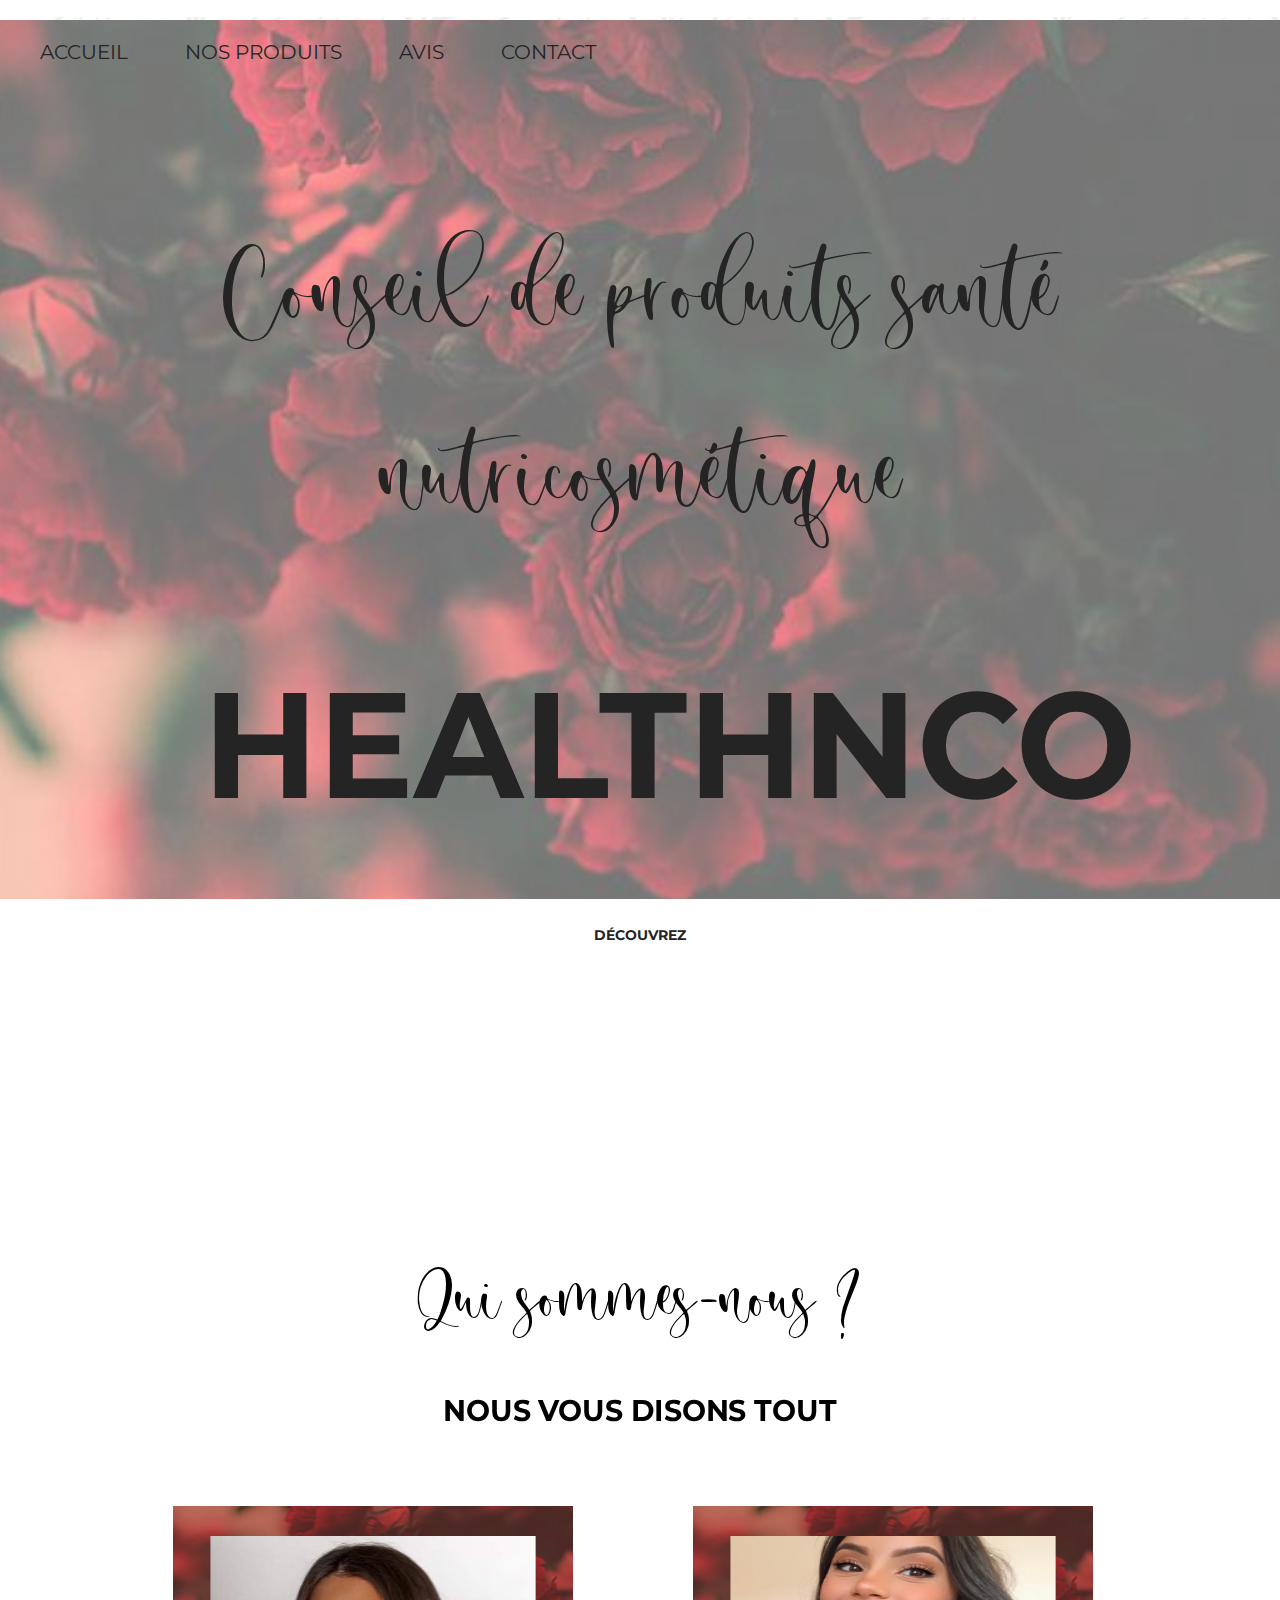
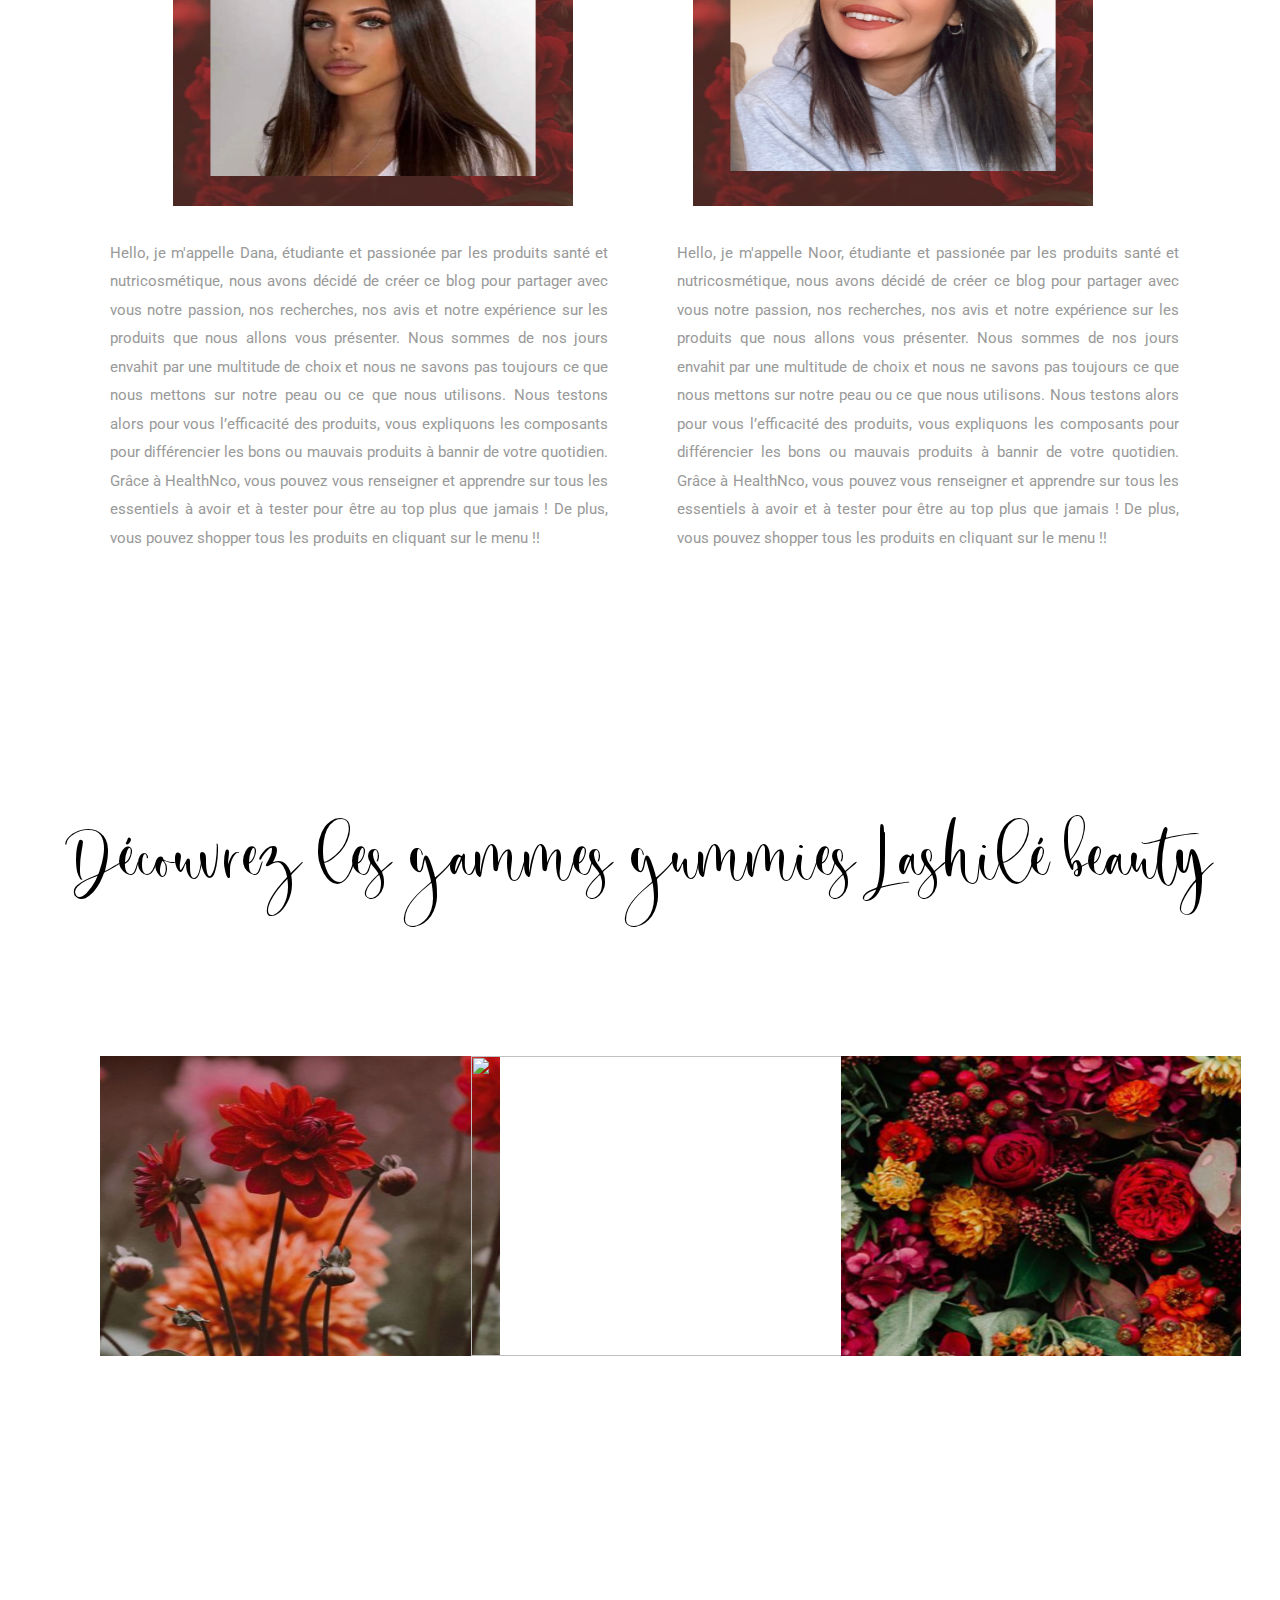
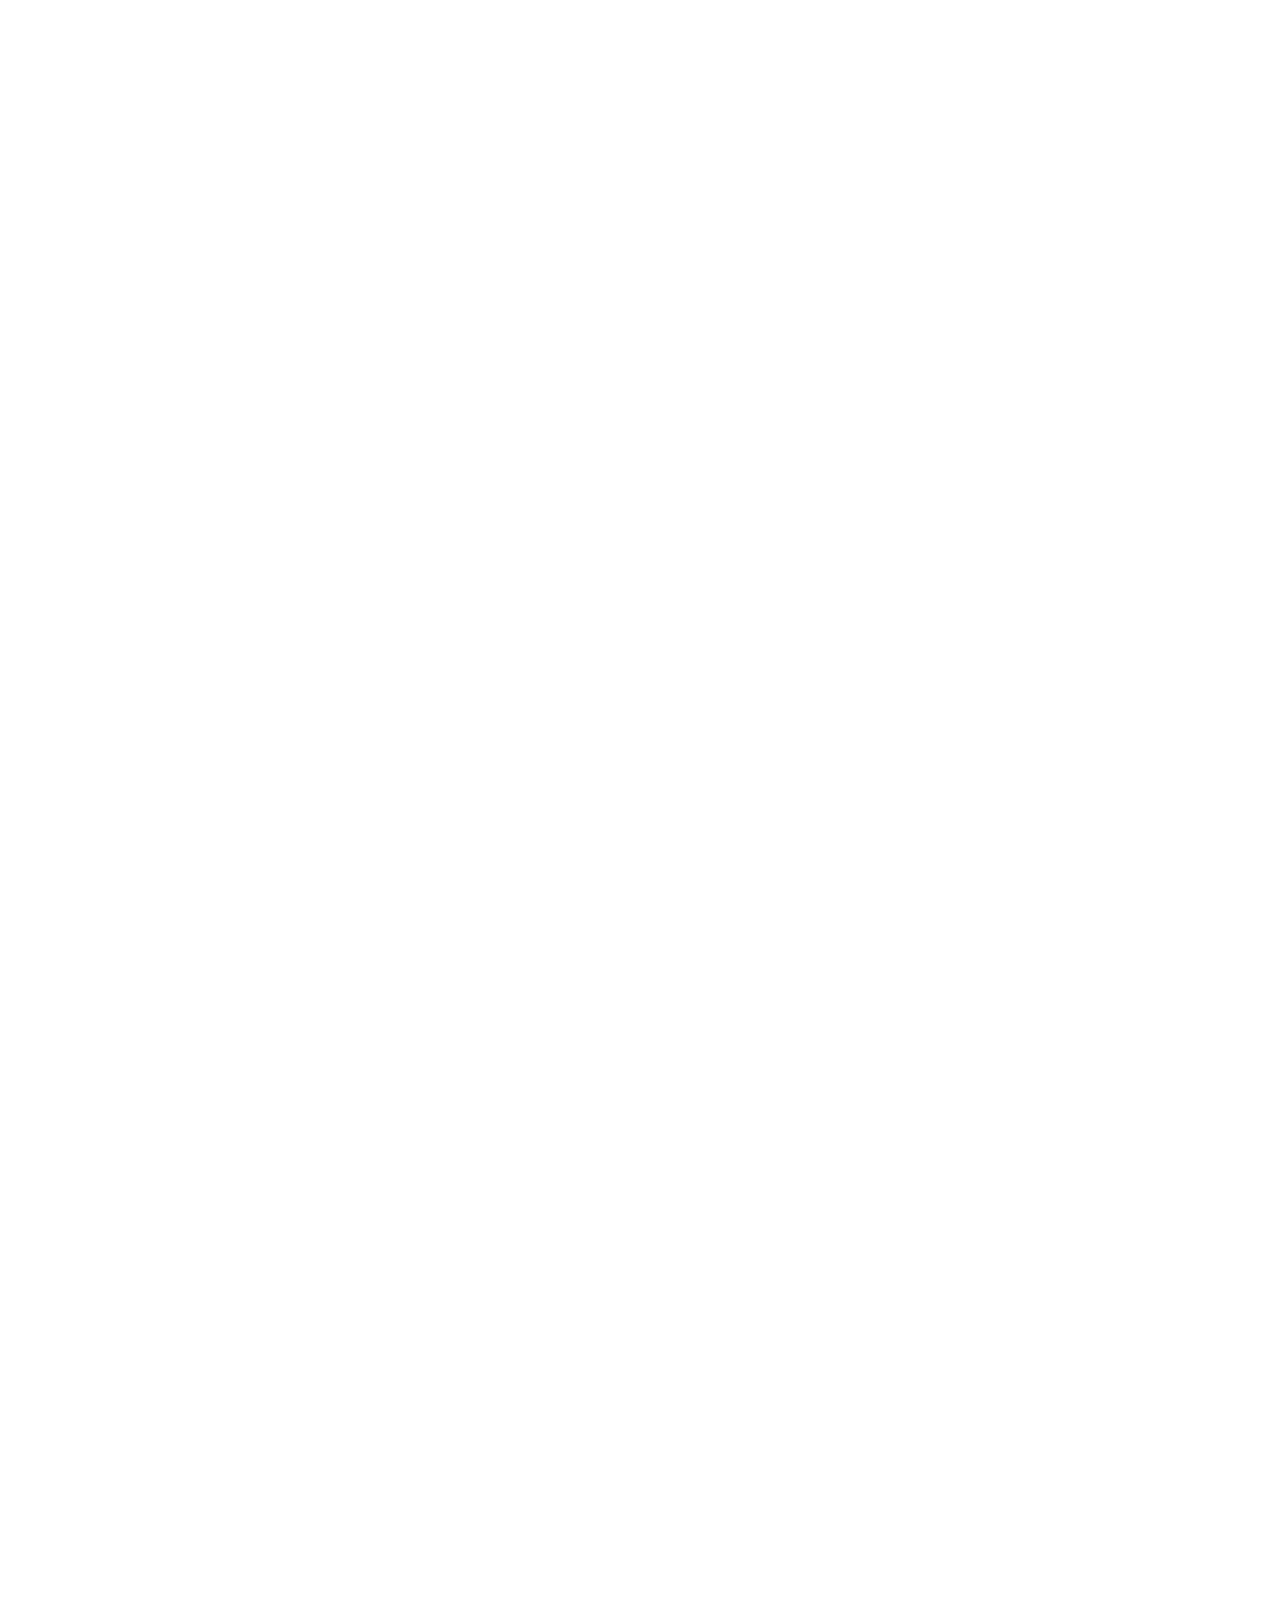
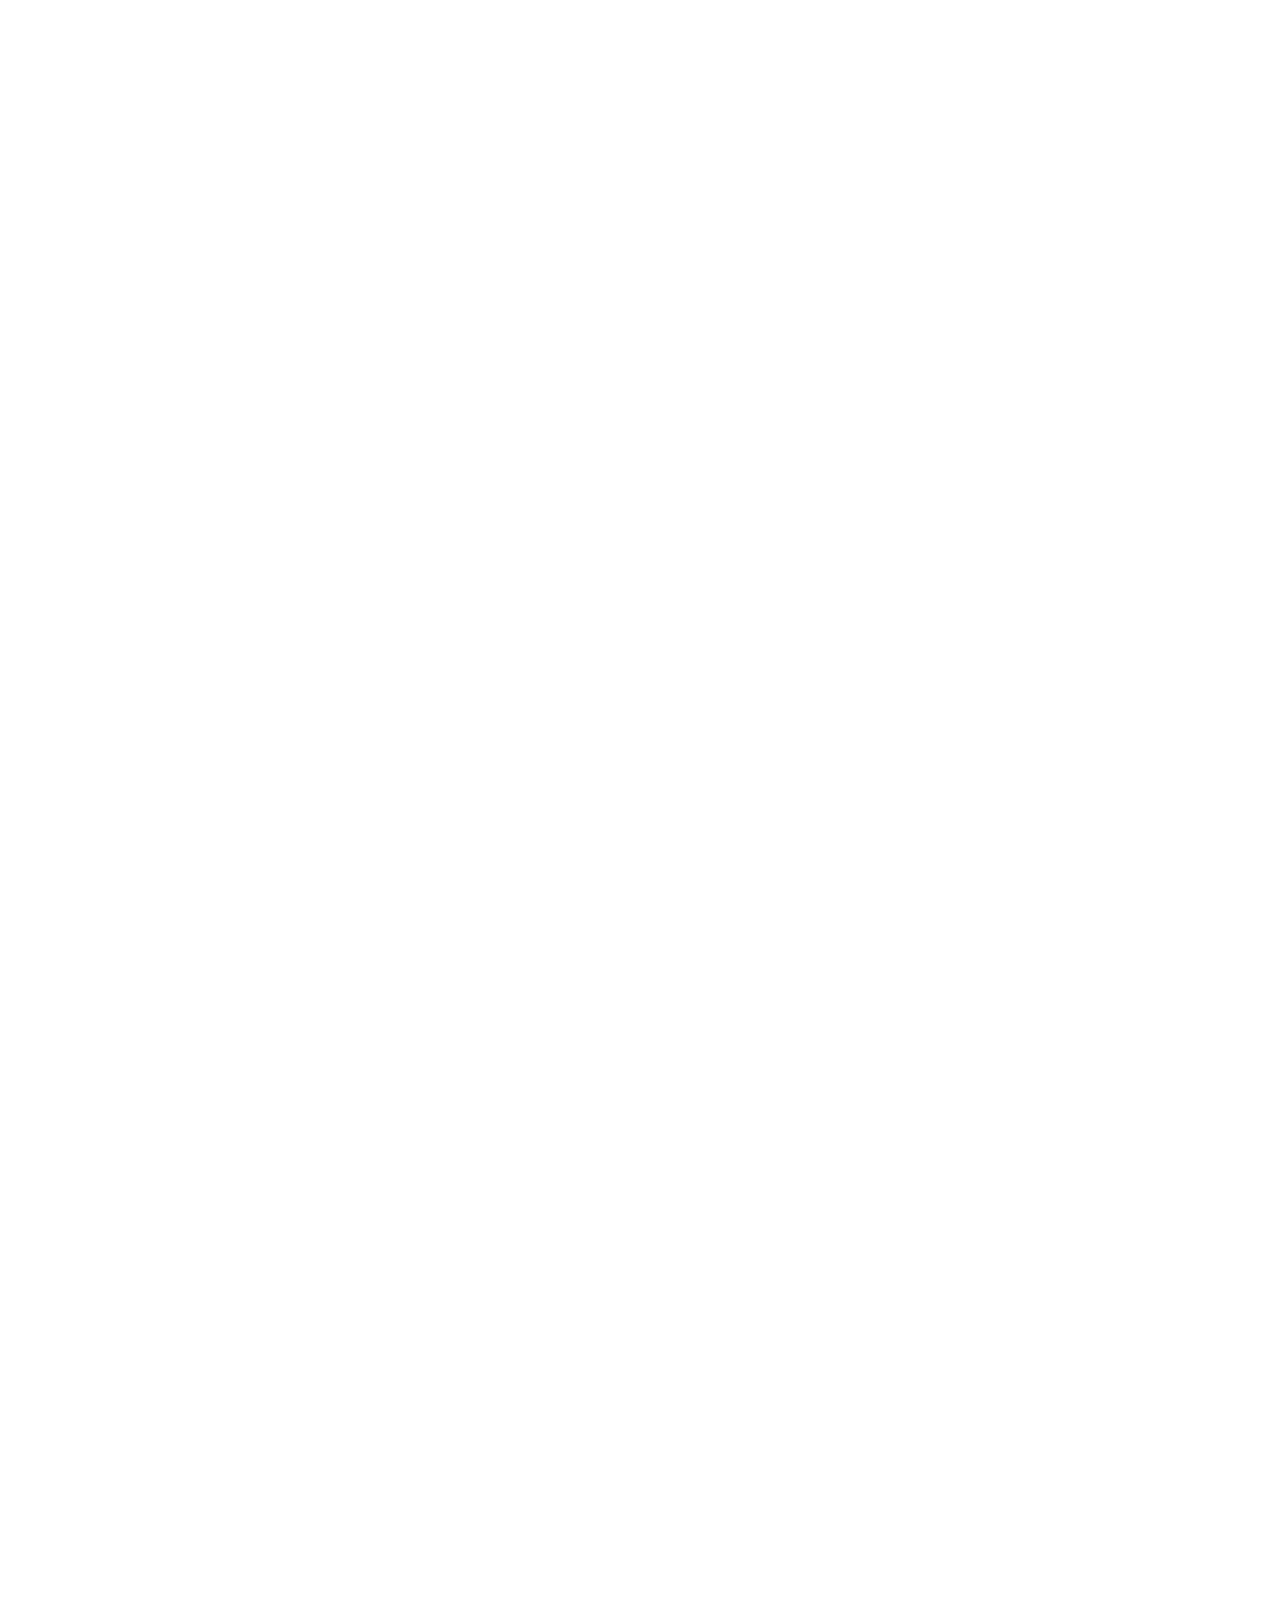
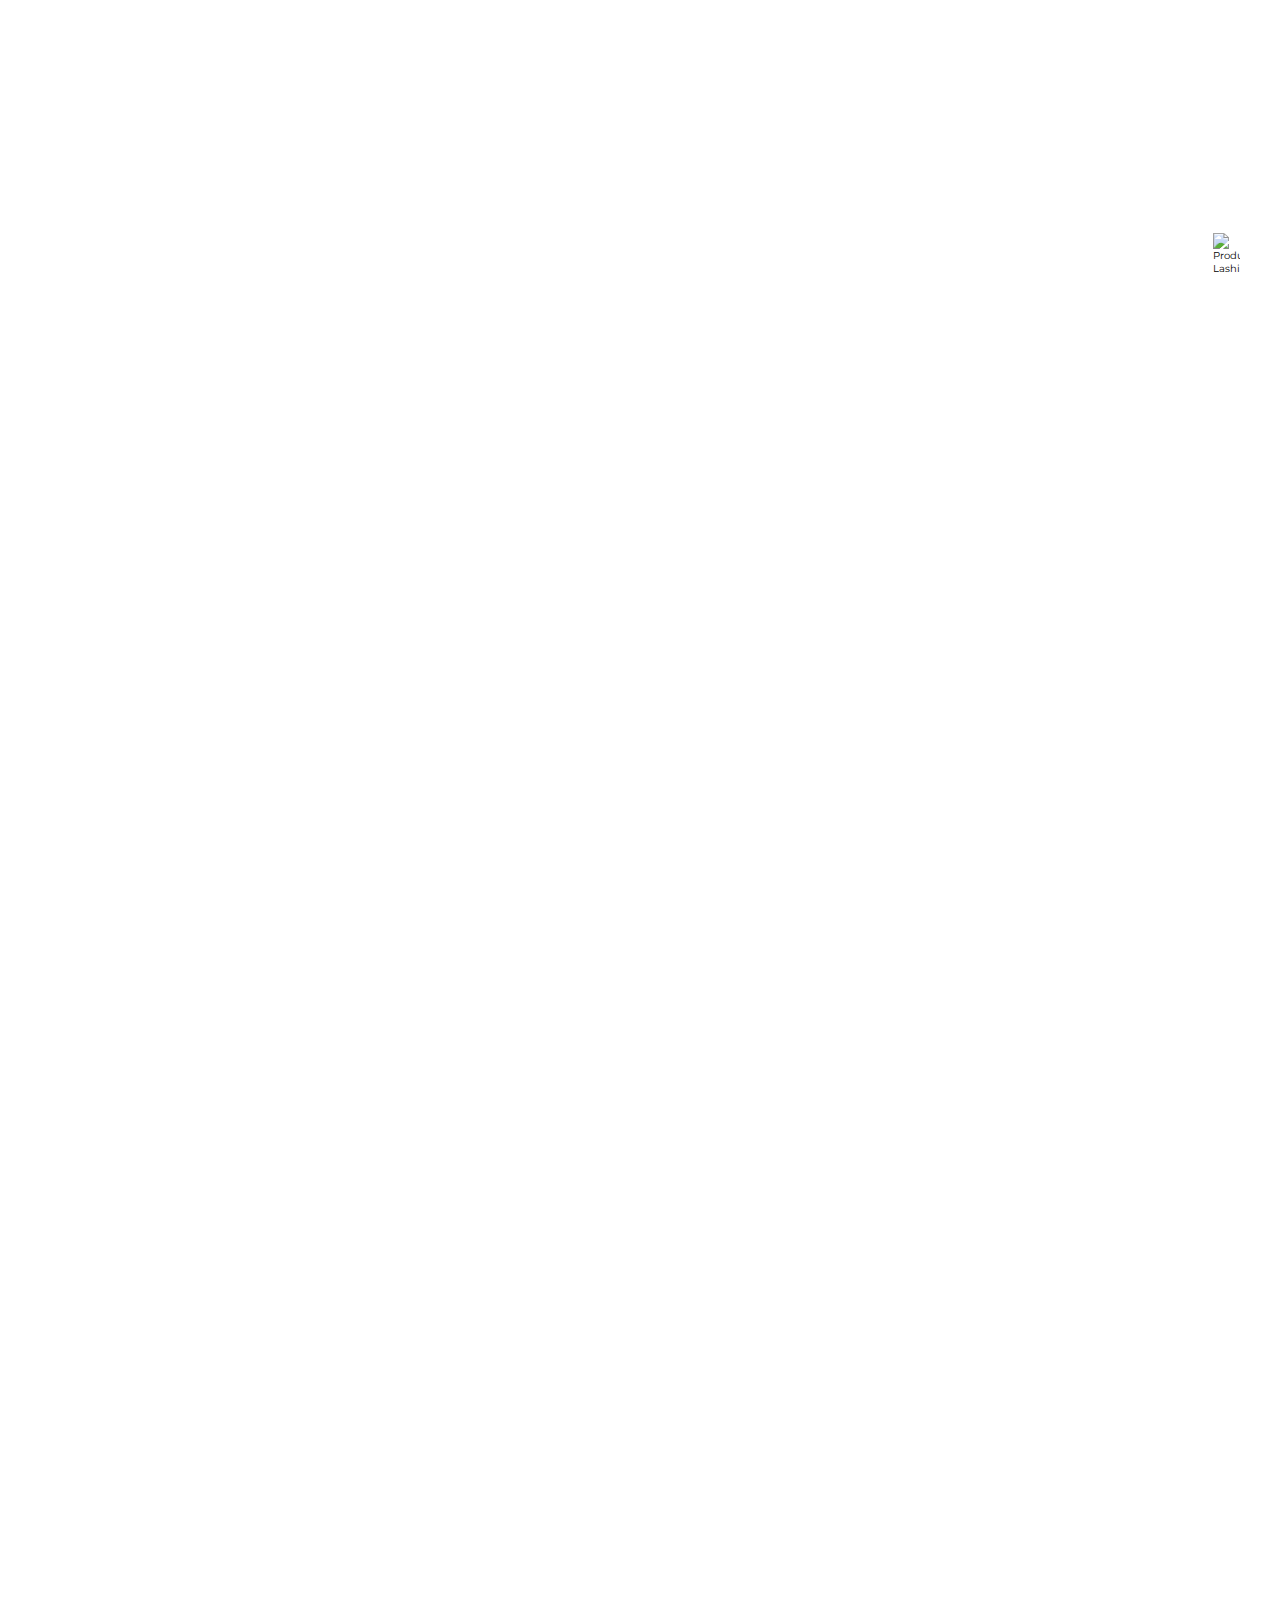
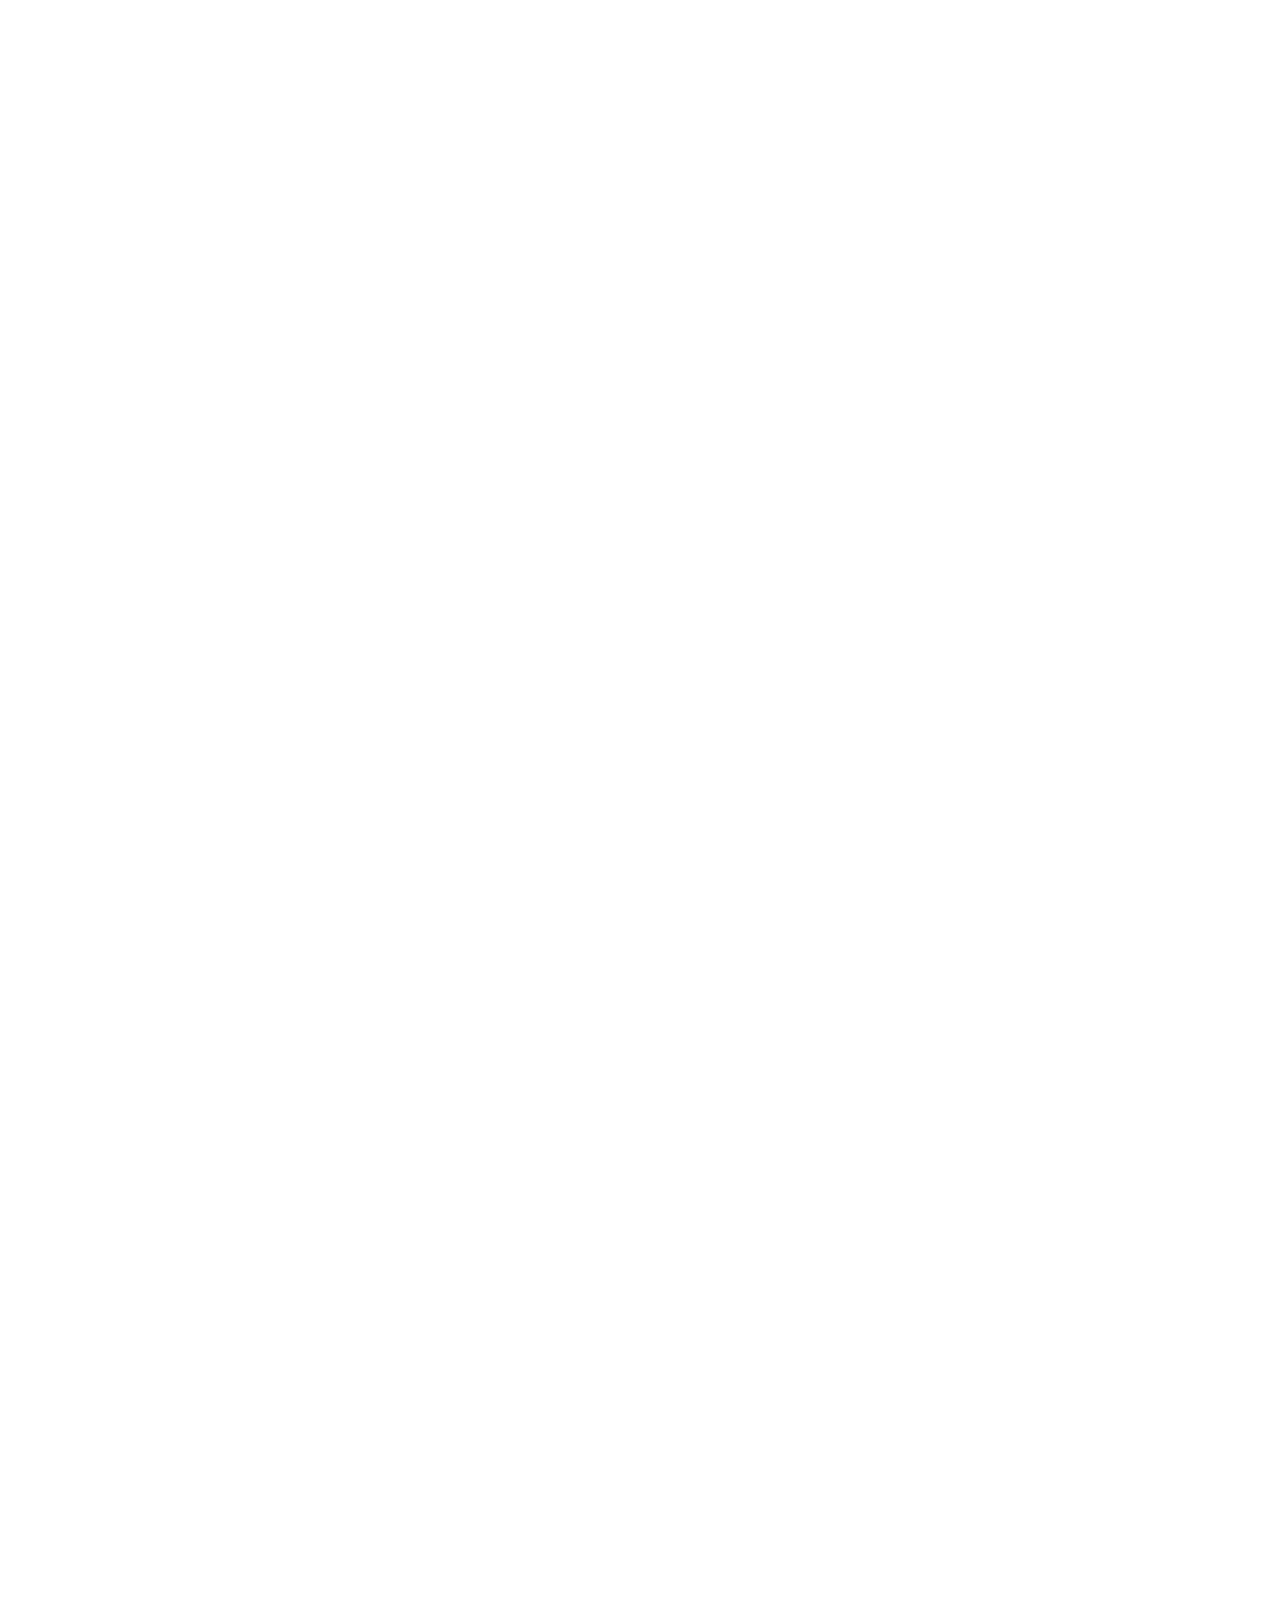
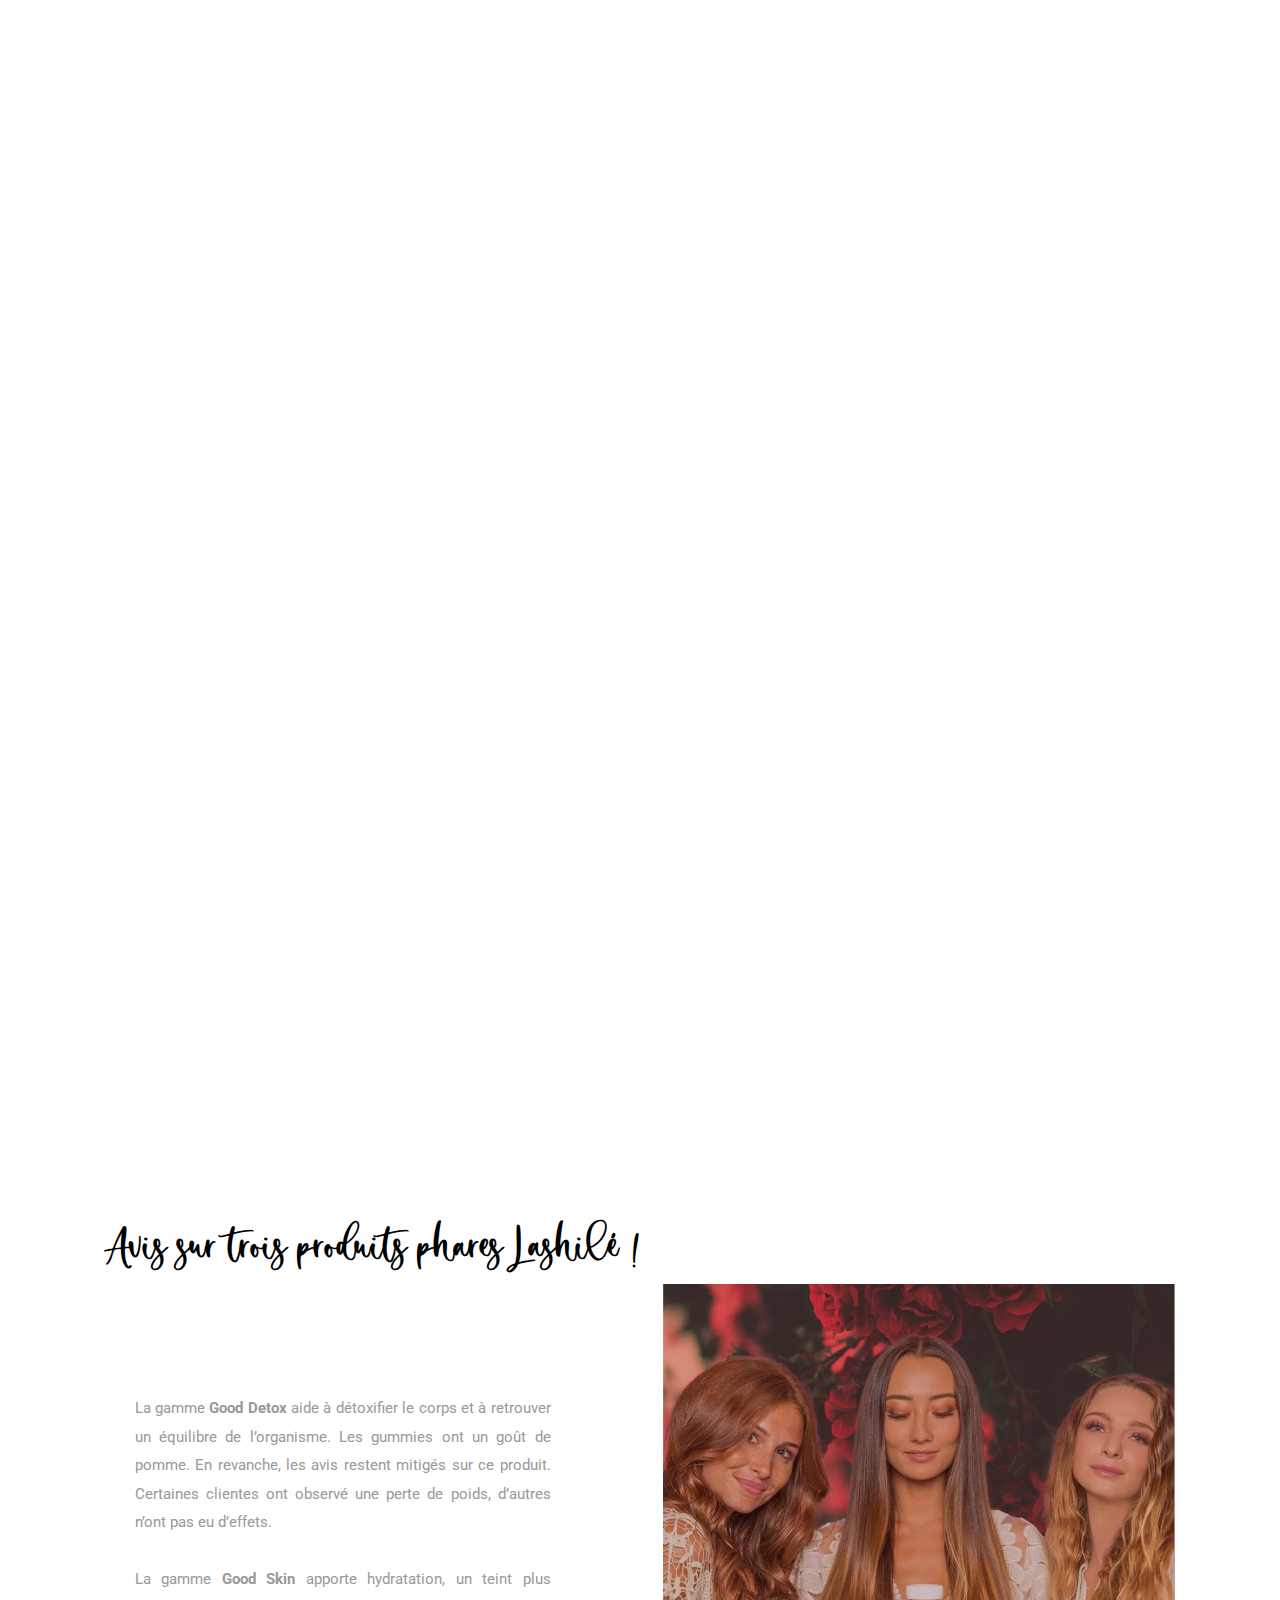
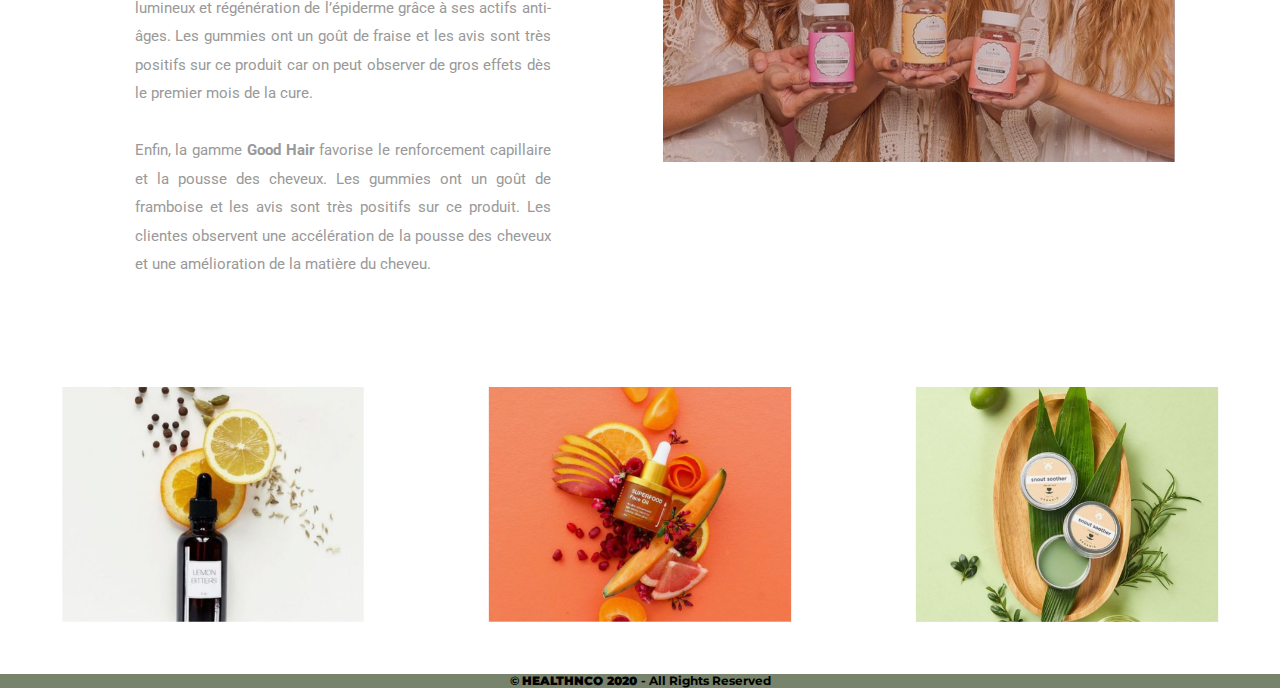
==== index.html @ dc3ae14b "version-test" ====
<!DOCTYPE html>
<html lang="fr">
<head>
  <meta charset="utf-8">
  <title>HealthnCo - Conseil de produits santé nutricosmétique</title>
  <link rel="stylesheet" href="https://cdn.jsdelivr.net/npm/bootstrap@4.5.3/dist/css/bootstrap.min.css" integrity="sha384-TX8t27EcRE3e/ihU7zmQxVncDAy5uIKz4rEkgIXeMed4M0jlfIDPvg6uqKI2xXr2" crossorigin="anonymous">

  <link rel="stylesheet" type="text/css" href="css/index.css"/>
  <script src="https://use.fontawesome.com/c14a4ecd0a.js"></script>
  <link rel="icon" href="images/flower.png">
  <link
    rel="stylesheet"
    href="https://cdnjs.cloudflare.com/ajax/libs/animate.css/4.1.1/animate.min.css"
  />
  

</head>

  <title>HealthnCo - Conseil de produits santé nutricosmétique </title>
  <meta name="viewport" content="width=device-width, initial-scale=1">
  <link href="https://fonts.googleapis.com/css?family=Kaushan+Script&amp;subset=latin-ext" rel="stylesheet">
  <link href="https://fonts.googleapis.com/css?family=Montserrat:200,200i,300,300i,400,400i,500,500i,600,600i,700,700i,800,800i&amp;subset=latin-ext"
    rel="stylesheet">
  <link href="https://fonts.googleapis.com/css?family=Roboto:300,300i,400,400i,500,500i,700,700i&amp;subset=latin-ext" rel="stylesheet">
  <meta name="viewport" content="width=device-width, initial-scale=1.0">
  
  

<body>
<!----------------------------------------------------------CECI EST LE HEADER-------------------------------------------------->
 <header>
    <div> 
      <div class="content">
        <div class="header-top-overflow">
          <a href="" class="header-company-name"></a>
          <ul class="header-menu">
            <li>
              <a href="index.html" style="color: #242424;"><i class="fa fa-home" aria-hidden="true"></i> Accueil</a>
            </li>
            <li>
              <a href="html/nos_produits.html" style="color: #242424;"><i class="fa fa-product-hunt" aria-hidden="true"></i>  Nos Produits</a>
            </li>
            <li>
              <a href="html/avis.html" style="color: #242424;"><i class="fa fa-sticky-note" aria-hidden="true"></i>  Avis</a>
            </li>
            <li>
              <a href="html/contact.html" style="color: #242424;" ><i class="fa fa-paper-plane" aria-hidden="true"></i>  Contact</a>
            </li>
            
          </ul>
        </div>

      <div class="title-group">
             <p class="title-group-top animate__animated animate__bounce" style="color: #242424" >Conseil de produits santé nutricosmétique</p>
        
        <h1 class="title-group-main"  style="color: #242424" >HealthnCo</h1>
        
      </div>
      
          <a href="#" class="header-button" style="color: #242424">
      
        Découvrez
      </a>
      <ol class="header-slider overflow">
    </div>
  </header>


<!----------------------------------------------------------CECI EST LE HEADER-------------------------------------------------->
 <!----------------------------------------Un peu plus sur nous---------------------------------------->
  <div class="about-us">
    <div class="background">
      <div class="content">
        <div class="title-group">
          <p class="title-group-top"> Qui sommes-nous ?</p>
          <h2 class="title-group-main">Nous vous disons tout</h2>
        
        
          <br><br><br><br>
            <div class="images">
                <div class="Dana">
                    <img src="images/Dana.png"  class="img-thumbnail" class="img-fluid" width="400" height="300" alt="" >
                    <p>Hello, je m'appelle Dana, étudiante et passionée par les produits santé et nutricosmétique, 
                      nous avons décidé de créer ce blog pour partager avec vous notre passion, nos recherches, nos avis et 
                      notre expérience sur les produits que nous allons vous présenter. Nous sommes de nos jours envahit par une 
                      multitude de choix et nous ne savons pas toujours ce que nous mettons sur notre peau ou ce que nous utilisons.
                       Nous testons alors pour vous l’efficacité des produits, vous expliquons les composants pour différencier les bons ou 
                       mauvais produits à bannir de votre quotidien. Grâce à HealthNco, vous pouvez vous renseigner et apprendre sur tous 
                       les essentiels à avoir et à tester pour être au top plus que jamais ! 
                      De plus, vous pouvez shopper tous les produits en cliquant sur le menu !!</p>
                </div>
                
                <div class="Noor">
                    <img src="images/Noor-1.png"  class="img-thumbnail" class="img-fluid" width="400" height="300" alt="">
                    <p>Hello, je m'appelle Noor, étudiante et passionée par les produits santé et nutricosmétique, 
                      nous avons décidé de créer ce blog pour partager avec vous notre passion, nos recherches, nos avis et 
                      notre expérience sur les produits que nous allons vous présenter. Nous sommes de nos jours envahit par une 
                      multitude de choix et nous ne savons pas toujours ce que nous mettons sur notre peau ou ce que nous utilisons.
                       Nous testons alors pour vous l’efficacité des produits, vous expliquons les composants pour différencier les bons ou 
                       mauvais produits à bannir de votre quotidien. Grâce à HealthNco, vous pouvez vous renseigner et apprendre sur tous 
                       les essentiels à avoir et à tester pour être au top plus que jamais ! 
                      De plus, vous pouvez shopper tous les produits en cliquant sur le menu !!</p>
                </div>
            </div>

      </div>
      </div>
            <br><br><br><br>
      
        
        <br><br><br><br><br><br><br><br><br>
    </div>
      <!-----------------------------------------Un peu plus sur nous--------------------------------------->
  <div class= "discover">

        <div class="title-discover">
              <p class="title-discover-top"> Découvrez les gammes gummies Lashilé beauty</p>
              <br><br><br><br><br><br>
        </div>
        <!---------------------------photos des produits----------------------------------> 
    <div class="images-group clearfix">

          <div class="images-group-child1">
            
            <img src="images/flower2.png" class="img-thumbnail" class="img-fluid" width="400" height="300">
            <div class="image-hover">
                  
            
            </div>
          </div>
            <div class="images-group-child2">
              <img src="images/lashilé_burn.png" class="img-thumbnail" class="img-fluid" width="400" height="300">
              <div class="image-hover">
                  
              </div>
            </div>
            <div class="images-group-child3">
              <img  class="img-thumbnail" src="images/flower.png" class="img-fluid" width="400" height="300">
              <div class="image-hover">
                  
              </div>
            </div>

    </div>
    
  </div>
<!---------------------------photos des produits---------------------------------->
<!-----------------------------Blog 1 :composition ------------------------------->
      

<!--
    <div class="blog1">
        <img src="images/nature.PNG" class="img-thumbnail" alt="Produits Lashilé"> 
         
      <div class= titretexte>
        <br><br><br><br><br><br><br>
        <div class="title-compo">
            <h2 class="title-blog-text1"> Quelle est la compostition des gummies ?<br><br> Comment fonctionne la cure ?</h2>
          
        </div>
        <br>
        <br>
        <br>
          <div class="text">
          <p class="blogtext1">Lashilé est un laboratoire français de nutricosmétique. 
            Ils proposent des produits appelés gummies adaptés aux besoins de chacun décliné en plusieurs gammes. 
            Il existe 8 gammes comme : Good Hair, Good Detox, Good Night, Good Skin, good Sun, Good Slim, Good Diet et Good Burn. 
            Leurs produits sont sous formes de bonbons vegan et naturelle. Ce sont des compléments alimentaires concentrés en 
            vitamines, minéraux et principes actifs qui agissent sur différentes parties du corps (cheveux, ongles, peau…).
            <br>
            <br>
            Il est généralement recommandé d’effectuer des cures sur une durée <strong>de 3 à 6 mois</strong>. 
            C’est pourquoi je vous recommande de faire la cure sans s’arrêter. Vous pouvez alors renouveler plusieurs fois dans 
            l’année les cures de 3 mois. En revanche, pour continuer au-delà de 6 mois, faites une pause d’au moins 2 mois avant 
            de redémarrer une nouvelle cure. Prenez 2 gummies par jour, ensemble ou séparément un le matin et un le soir.
            <br>
            <br>
            <strong>Attention</strong>, quand vous effectuez votre cure, ne prenez pas d’autres compléments 
            alimentaires contenant les mêmes vitamines. Vous risquez de faire un surdosage de vitamines ce qui aura un effet 
            néfaste sur votre organisme. Les premiers effets sont visibles dès les premiers mois. Bien sûre, chaque corps 
            réagit différemment, il va donc falloir être patient, mais vous pourrez observer dès la première semaine des 
            changements sur vos cheveux (plus faciles à démêler, plus fort et volumineux, ralentissement de leur chute).
          </p>

        </div>
      </div>
    </div>
  -->
<br>
  <div class="blog1">
    <img src="images/nature.PNG" class="img-thumbnail" alt="Produits Lashilé"> 
    <div class= "titretexte">
      <br><br><br><br><br><br><br><br><br><br>
      <div class="title-compo">
            <h2 class="title-blog-text1">Quelle est la compostition des gummies ?<br><br> Comment fonctionne la cure ?</h2>
      </div>
      <br>
      <br>
      <br>
      
      <p class="blogtext1">Lashilé est un laboratoire français de nutricosmétique. 
        Ils proposent des produits appelés gummies adaptés aux besoins de chacun décliné en plusieurs gammes. 
        Il existe 8 gammes comme : Good Hair, Good Detox, Good Night, Good Skin, good Sun, Good Slim, Good Diet et Good Burn. 
        Leurs produits sont sous formes de bonbons vegan et naturelle. Ce sont des compléments alimentaires concentrés en 
        vitamines, minéraux et principes actifs qui agissent sur différentes parties du corps (cheveux, ongles, peau…).
        <br>
        <br>
        Il est généralement recommandé d’effectuer des cures sur une durée <strong>de 3 à 6 mois</strong>. 
        C’est pourquoi nous vous recommandons de faire la cure sans s’arrêter. Vous pouvez alors renouveler plusieurs fois dans 
        l’année les cures de 3 mois. En revanche, pour continuer au-delà de 6 mois, faites une pause d’au moins 2 mois avant 
        de redémarrer une nouvelle cure. Prenez 2 gummies par jour, ensemble ou séparément un le matin et un le soir.
        <br>
        <br>
        <strong>Attention</strong>, quand vous effectuez votre cure, ne prenez pas d’autres compléments 
        alimentaires contenant les mêmes vitamines. Vous risquez de faire un surdosage de vitamines ce qui aura un effet 
        néfaste sur votre organisme. Les premiers effets sont visibles dès les premiers mois. Bien sûre, chaque corps 
        réagit différemment, il va donc falloir être patient, mais vous pourrez observer dès la première semaine des 
        changements sur vos cheveux (plus faciles à démêler, plus fort et volumineux, ralentissement de leur chute).
      </p>

      </div>

        <br>
      
        
</div>
<!-----------------------------Blog 1 :composition ------------------------------->
<!-----------------------------Blog 2 :Avis des consommatrices ------------------->

  <div class="blog2">
      <div class= "titretexte2">
        <div class="avis">
              <h2 class="title-blog-text2">Avis sur trois produits phares Lashilé ! </h2>
        </div>
        <br>
        <br>
        <br>
        <br>
        <p class="blogtext2">La gamme <strong> Good Detox </strong> aide à détoxifier le corps et à retrouver un 
          équilibre de l’organisme. Les gummies ont un goût de pomme. En revanche, les avis restent mitigés sur ce produit. 
          Certaines clientes ont observé une perte de poids, d’autres n’ont pas eu d’effets.
          <br>
          <br>
          La gamme <strong> Good Skin </strong> apporte hydratation, un teint plus lumineux et 
          régénération de l’épiderme grâce à ses actifs anti-âges. Les gummies ont un goût de fraise et les avis 
          sont très positifs sur ce produit car on peut observer de gros effets dès le premier mois de la cure.
          <br>
          <br>
          Enfin, la gamme <strong> Good Hair </strong> favorise le renforcement capillaire et la pousse 
          des cheveux. Les gummies ont un goût de framboise et les avis sont très positifs sur ce produit. 
          Les clientes observent une accélération de la pousse des cheveux et une amélioration de la matière du cheveu.</p>

        </div>

          <br>
        
          <img src="images/woman.svg" class="img-rounded" class="img-thumbnail" alt="Retour clients" width="304" height="236"> 
  </div>
            <br>
            <br>
            <br>
            <br>
            <br>
            <br>
<!-----------------------------Blog 2 :Avis des consommatrices ------------------->
<!-----------------------------Formulaire----------------------------------------->     

<div class= "imagesend">
  <img src="images/1.svg" class="img-circle" alt="Soins du soins corps" width="304" height="236">
  <img src="images/2.svg" class="img-circle" alt="Savon Aplep" width="304" height="236">
  <img src="images/3.svg" class="img-circle" alt="Creme corps" width="304" height="236">
</div>

<br>
<br>
<br>

<!-----------------------------Formulaire-----------------------------------------> 
<!-----------------------------Droits réservés------------------------------------> 

 <div class="alert alert-danger" role="alert">
  <div class="copy">
    <h3> © <strong>HEALTHNCO 2020 </strong>  - All Rights Reserved<h3>
  </div>
</div>


    <script src="https://code.jquery.com/jquery-3.5.1.slim.min.js" integrity="sha384-DfXdz2htPH0lsSSs5nCTpuj/zy4C+OGpamoFVy38MVBnE+IbbVYUew+OrCXaRkfj" crossorigin="anonymous"></script>
    <script src="https://cdn.jsdelivr.net/npm/bootstrap@4.5.3/dist/js/bootstrap.bundle.min.js" integrity="sha384-ho+j7jyWK8fNQe+A12Hb8AhRq26LrZ/JpcUGGOn+Y7RsweNrtN/tE3MoK7ZeZDyx" crossorigin="anonymous"></script>
</body>
</html>


<!-----------------------------Droits réservés------------------------------------>
---- css/index.css ----
/*******************Composants CSS**********************/

@import url('components/avis.css');
@import url('components/contact.css');
@import url('components/nos_produits.css');

/*******************Composants CSS**********************/


@font-face{
  font-family: "myFont";
  src: url("../html/Secret\ Winter.ttf")
}


/***************************************************CECI EST LE HEADER******************************************************/
  html {
    background-color: white;
    font-size: 62.5%;
    font-weight: 400;
    font-style: normal;
    color: white;
    font-family: "Montserrat", sans-serif;
    text-decoration: none;
  }
  
  body,
  html {
    margin: 0;
    padding: 0;
    background: url('../images/fond_test_3.png') no-repeat center fixed;
    background-size: 1800px;  
    
  }

  a {
    text-decoration: none;
    color: inherit;
    text-transform: uppercase;
    
  }
  
  .title-group {
    text-align: center;
    
  }
 
  .title-group-top {
    font-family: "myFont", sans-serif;
    display: block;
    
  }
  .title-group-top p {
    color : white;
  }
  .title-group-main {
    font-weight: bold;
    text-transform: uppercase;
    transform: scale(0.95, 1);
    
  }
 
  header {
   
    background: url(../images/fond_rose.svg) no-repeat center fixed; 
    -webkit-background-size: cover; /* pour anciens Chrome et Safari */
    background-size: cover;    
  }
  
  .header-top {
    padding-top: 20px;   
  }
  
  
  .header-menu {
    font-size: 2em;
    list-style: none;
    float: center;   
    text-decoration: none; 
  }
  
  ul.header-menu li {
    display: inline-block;
    margin-top: 20px;
    text-decoration: none;
    margin-right: 52px;
    border-bottom: 2px solid transparent;
    padding-bottom: 7px;  
  }
 
  
  ul.header-menu li:hover {
    border-color: white;
    color: white;  
  }
  
  header .title-group {
    margin: 135px 180px 0 180px;
    text-decoration: none;
  }
  
  header .title-group-top {
    margin-bottom: 25px;
    font-size: 7.2em;
    text-decoration: none;
  }
  
  header .title-group-main {
    font-size: 15em;
    line-height: 140px;
    text-decoration: none;
  }
  
  .header-menu-sprite {
    background-image: url(https://i.lensdump.com/i/83Op13.png);
    background-repeat: no-repeat;
    display: inline-block;
  }
  
  .sprite-cart {
    width: 18px;
    height: 15px;
    background-position: -5px -5px;
    text-decoration: none;
  }
  
  .sprite-search {
    width: 18px;
    height: 18px;
    background-position: -33px -5px;
    text-decoration: none;
  }
  
  .header-button {
    outline: 3px solid white;
    outline-offset: -3px;
    width: 160px;
    height: 40px;
    font-size: 1.4em;
    margin: 50px auto 155px auto;
    display: block;
    line-height: 40px;
    text-align: center;
    font-weight: bold;
    cursor: pointer;
    text-decoration: none;
  }
  
  .header-button:hover {
    color: black;
    outline-color: black;
    text-decoration: none;
    text-decoration: none;
  }
  
  .header-slider {
    counter-reset: item;
    list-style-type: none;
    padding: 20px;
    text-decoration: none;
  }
  
  
  .header-slider li:before {
    content: "0" counter(item) "  ";
    counter-increment: item;
    font-size: 1.3em;
    font-weight: bold;
    border-top: 3px solid transparent;
    padding-right: 50px;
    padding-top: 20px;
    text-decoration: none;
    
  }
  
  .header-slider li:hover {
    opacity: 1;
    text-decoration: none;
  }
/***************************************************CECI EST LE HEADER******************************************************/
/***************************************************UN PEU PLUS SUR NOUS****************************************************/
  .about-us {
    color: black;
    
  }
  .about-us .title-group {
    margin-top: 90px;
  }
  
  .about-us .title-group-top {
    font-size: 50px;
    margin-bottom: 10px;
  }
  
  .about-us .title-group-main {
    font-size: 30px;
  }
  
  .about-us .title-group:after {
    margin-top: 31px;
  }
  
  .about-us .card-presentation{
    display: flex;
    justify-content: space-around;
  }  
/***************************************************UN PEU PLUS SUR NOUS****************************************************/ 
/***************************************************PHOTOS PRODUITS*********************************************************/ 
  .about-us .images-group {
    margin-bottom: 110px;
    margin-left: 100px;
  }
  
  .about-us .images-group [class^="images-group-child"] {
    width: 31.4%;
    height: 250px;
    float: left;
    vertical-align: middle;
    box-sizing: border-box;
    background-repeat: no-repeat;
    background-size: cover;
    position: relative;
  }
  
  .about-us .image-hover {
    display: none;
  }
  
  .image-hover p {
    display: block;
  }

  
  .about-us [class^="images-group-child"]:hover .image-hover {
    color: white;
    font-weight: bold;
    font-size: 1.8em;
    z-index: 1;
    position: absolute;
    left: -10px;
    top: -10px;
    right: 10px;
    bottom: 10px;
    text-align: center;
    display: inherit;
  }

.about-us .images{
  display: flex;
  justify-content: space-around;
  
}

.about-us .images .Dana{
  margin-left : -10px;

}


.about-us .images .Noor{
  margin-left : -250px;

}

.about-us .images .Dana p{
    color: #999999;
    font-family: "Roboto", sans-serif;
    font-size: 1.5em;
    line-height: 1.9em;
    text-align: justify;
    margin: 36px auto 95px auto;
    width: 65%;
    display: block;
    margin: 30px;
    margin-left:120px;
}


.about-us .images .Noor p{
    color: #999999;
    font-family: "Roboto", sans-serif;
    font-size: 1.5em;
    line-height: 1.9em;
    text-align: justify;
    margin: 36px auto 95px auto;
    width: 65%;
    display: block;
    margin: 30px;
    margin-left:170px;
}


.title-discover {
    text-align: center;
  }
  
.title-discover-top {
    font-family: "MyFont";
    display: block;
    font-size: 50px;


  }
/***************************************************PHOTOS PRODUITS*********************************************************/   
/***************************************************BLOG 1 COMPO************************************************************/ 
  
  .title-blog-main {
    font-weight: bold;
    text-transform: uppercase;
    transform: scale(0.95, 1);
    font-size: 30px
  }

  .blog1 {
    display: flex;
    justify-content: space-around;
    align-items: center; 
    margin-top: 50px;
 
  }

  .blog1 img {
    width: 40%;
    height: 550px;
    margin-top:250px;
   
  }


.titretexte { 
width: 50% }
  .blog2 {display: flex;
      justify-content: flex-end;

    margin-top: 50px;
  }

  .title-compo .title-blog-text1 {
    font-family: "myFont";
    display: block;
    font-size: 30px;
    margin-left:100px;
    
  }

  .blogtext1 {
    color: #999999;
    font-family: "Roboto", sans-serif;
    font-size: 1.5em;
    line-height: 1.9em;
    text-align: justify;
    margin: 36px auto 95px auto;
    width: 65%;
    display: block;
    margin: 30px;
    margin-left:120px;
  }
/***************************************************BLOG 1 COMPO************************************************************/ 
/***************************************************BLOG 2 COMPO************************************************************/ 
  .blog2 {display: flex;
      justify-content: space-around;
      align-items: center; 
    margin-top: 50px;
  }

  .blog2 img {
    width: 40%;
    height: 600px;
    margin-left: -500px;
    margin-top: -50px;
  }


.titretexte2 { 
width: 50% }
  .blog2 {display: flex;
      justify-content: space-around;
    margin-top: 50px;
  }

  .title-blog-text2 {
    font-family: "myFont", sans-serif;
    display: block;
    font-size: 30px;}

  .blogtext2 {
    color: #999999;
    font-family: "Roboto", sans-serif;
    font-size: 1.5em;
    line-height: 1.9em;
    text-align: justify;
    margin: 36px auto 95px auto;
    width: 65%;
    display: block;
    margin: 30px;
  }
/***************************************************BLOG 2 COMPO************************************************************/   
/***************************************************FORMULAIRE**************************************************************/  
.facts {
    background: #77836A;
  }

.title-contact {
    text-align: center;
  }
  
  .title-contact after {
    content: "";
    width: 60px;
    display: block;
    margin: 0 auto;
    border-bottom: 3px solid #77836A;
  }
  
  .title-contact-top {
    font-family: "myFont", sans-serif;
    display: block;
    font-size: 50px;
  }
  
  .title-contact-main {
    font-weight: bold;
    text-transform: uppercase;
    transform: scale(0.95, 1);
    font-size: 30px
  }

input[type=text], select, textarea {
  width: 100%; 
  padding: 12px; 
  border: 1px solid white;
  border-radius: 4px; 
  box-sizing: border-box;
  margin-top: 6px;
  margin-bottom: 16px; 
  resize: vertical 
}

input[type=submit] {
  background-color: #77836A;
  color: white;
  padding: 12px 20px;
  border: none;
  border-radius: 4px;
  cursor: pointer;
}

input[type=submit]:hover {
  background-color: #77836A;
}

.container {
  border-radius: 5px;
  background-color: #77836A;
  padding: 20px;
}


.imagesend { display: flex;
  justify-content: space-around;
 }
/***************************************************DROITS Réservés************************************************************/ 
.copy {
  text-align: center;
  color :black;
}

.alert {
  background-color: #77836A;
  
}


/***************************************************Responsive*****************************************************************/ 
@media  screen and (max-width: 600px) {

  body,html {
    margin: 0;
    padding: 0;
    background: url('../images/fond_test_3.png') fixed;
  }

  header {
    background: url(../images/fond_rose.svg) no-repeat fixed ; 
    background-size: cover;   
  }

  .header-top-overflow{
    padding-top: 10px; 
    text-decoration:none;
  }

  .header-menu{
    font-size: 0.5em;
    list-style: none;
    text-align:left;
    white-space:nowrap;
    display: flex;
    justify-content: space-between;
  }

  .title-group .title-group-top {
    font-family: "myFont", sans-serif;
    margin-left: -160px;
    
    
    white-space:pre;
    font-size: 18px;
  }
  
  .title-group .title-group-main {
    font-weight: bold;
    text-transform: uppercase;
    margin-left: -100px;
    font-size: 40px;
  }

  .about-us .title-group-top {
    font-size: 30px;
    margin-bottom: 10px;
    margin-left: 30px;
  }
  
  .about-us .title-group-main {
    font-size: 30px;
    margin-left: 30px;
  }


  .about-us .images .Dana img{
    max-width: 100%;
    height: auto;
    margin-left: 40px;
    
  
  }
  
  
  .about-us .images .Noor img{
    margin-top: 700px;
    max-width: 100%;
    height: auto;
    margin-left: -50px;
    
  
  }
  
  .about-us .images .Dana p{
      color: #999999;
      font-family: "Roboto", sans-serif;
      font-size: 1.2em;
      line-height: 1.9em;
      text-align: justify;
      width: 100%;
      display: block;
      margin-left:40px;
  }
  
  
  .about-us .images .Noor p{
    color: #999999;
    font-family: "Roboto", sans-serif;
    font-size: 1.2em;
    line-height: 1.9em;
    text-align: justify;
    width: 100%;
    display: block;
    margin-left:-30px;
  }


  .title-discover {
    text-align: center;

  }
  
.title-discover-top {
    font-family: "MyFont";
    display: block;
    font-size: 30px;
    margin-top: -100px;

  }
/*produits*/

  .about-us .images-group {
    margin-top:-50px;
    margin-left: 10px;
  }
 /*blog 1*/ 
/****************changer le titre ************************************/

/*

  .blog1 img {
    width: 300px;
    height: 300px;
    margin-top: -00px;
    margin-left: 180px;
   
  }

  .title-compo .title-blog-text1 {
    margin-left: -420px;
    margin-top: -300px;
    white-space:pre;
    font-size: 18px;
    
  }

  .titretexte 
  { 
    width: 50% 
  }

  


.text .blogtext1 {
    color: #999999;
    font-family: "Roboto", sans-serif;
    font-size: 1.2em;
    line-height: 1.9em;
    text-align: justify;
    width: 160%;
    display: block;
    margin-left:-300px;
    margin-top: 300px;
  }
*/

.blog1 {
  display: flex;
  justify-content: space-around;
  align-items: center; 
  margin-top: 900px;
}

.blog1 img {
  width: 300px;
  height: 300px;
  margin-top: -80px;
  margin-left: -10px;
 
}

.title-compo .title-blog-text1 {
  font-family: "myFont", sans-serif;
  display: block;
  white-space: pre;
  font-size: 18px;
  margin-left: -80px;
  margin-top: -570px;
  }

.titretexte1 { 
  width: 50% 
}

.blog1 {
  display: flex;
  flex-direction: column;
  margin-top: 50px;
}


 .blogtext1 {
  color: #999999;
  font-family: "Roboto", sans-serif;
  font-size: 1.2em;
  line-height: 1.9em;
  text-align: justify;
  width: 160%;
  display: block;
  margin-left:-60px;
  margin-top: 350px;
}
/********************************************************/
/**************************blog 2******************************/

.blog2 {
  display: flex;
  justify-content: space-around;
  align-items: center; 
  margin-top: 50px;
}

.blog2 img {
width: 300px;
height: 300px;
margin-left: -350px;
margin-top: -350px;

}

.titretexte2 { 
  width: 50% 
}

.blog2 {
  display: flex;
  justify-content: space-around;
  margin-top: 50px;
}

.title-blog-text2 {
font-family: "myFont", sans-serif;
display: block;
white-space: pre;
font-size: 18px;
margin-left: -15px;
}

.blogtext2 {
  color: #999999;
  font-family: "Roboto", sans-serif;
  font-size: 1.2em;
  line-height: 1.9em;
  text-align: justify;
  width: 160%;
  display: block;
  margin-left:-10px;
  margin-top: 300px;
}

.imagesend img{ 
  display: flex;
  justify-content: space-around;
  height:100px;
  width: 110px;

 }


}
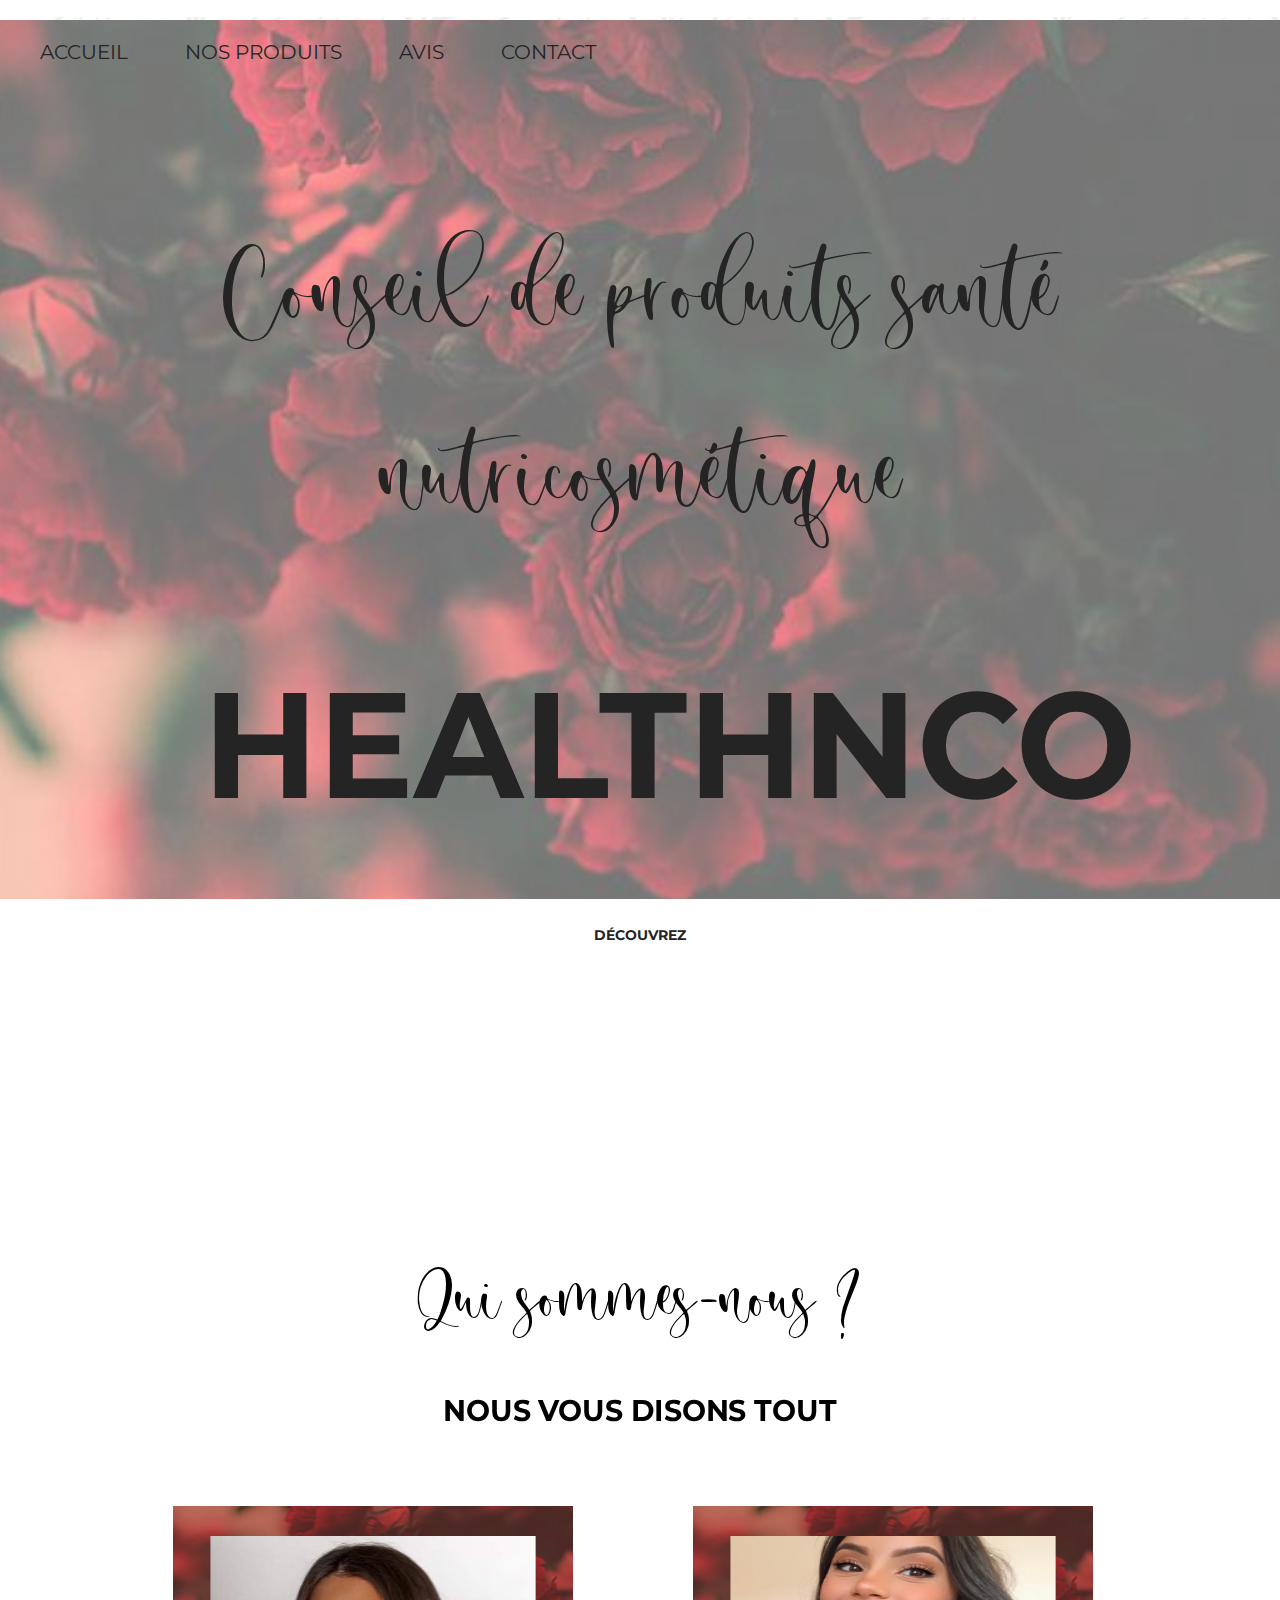
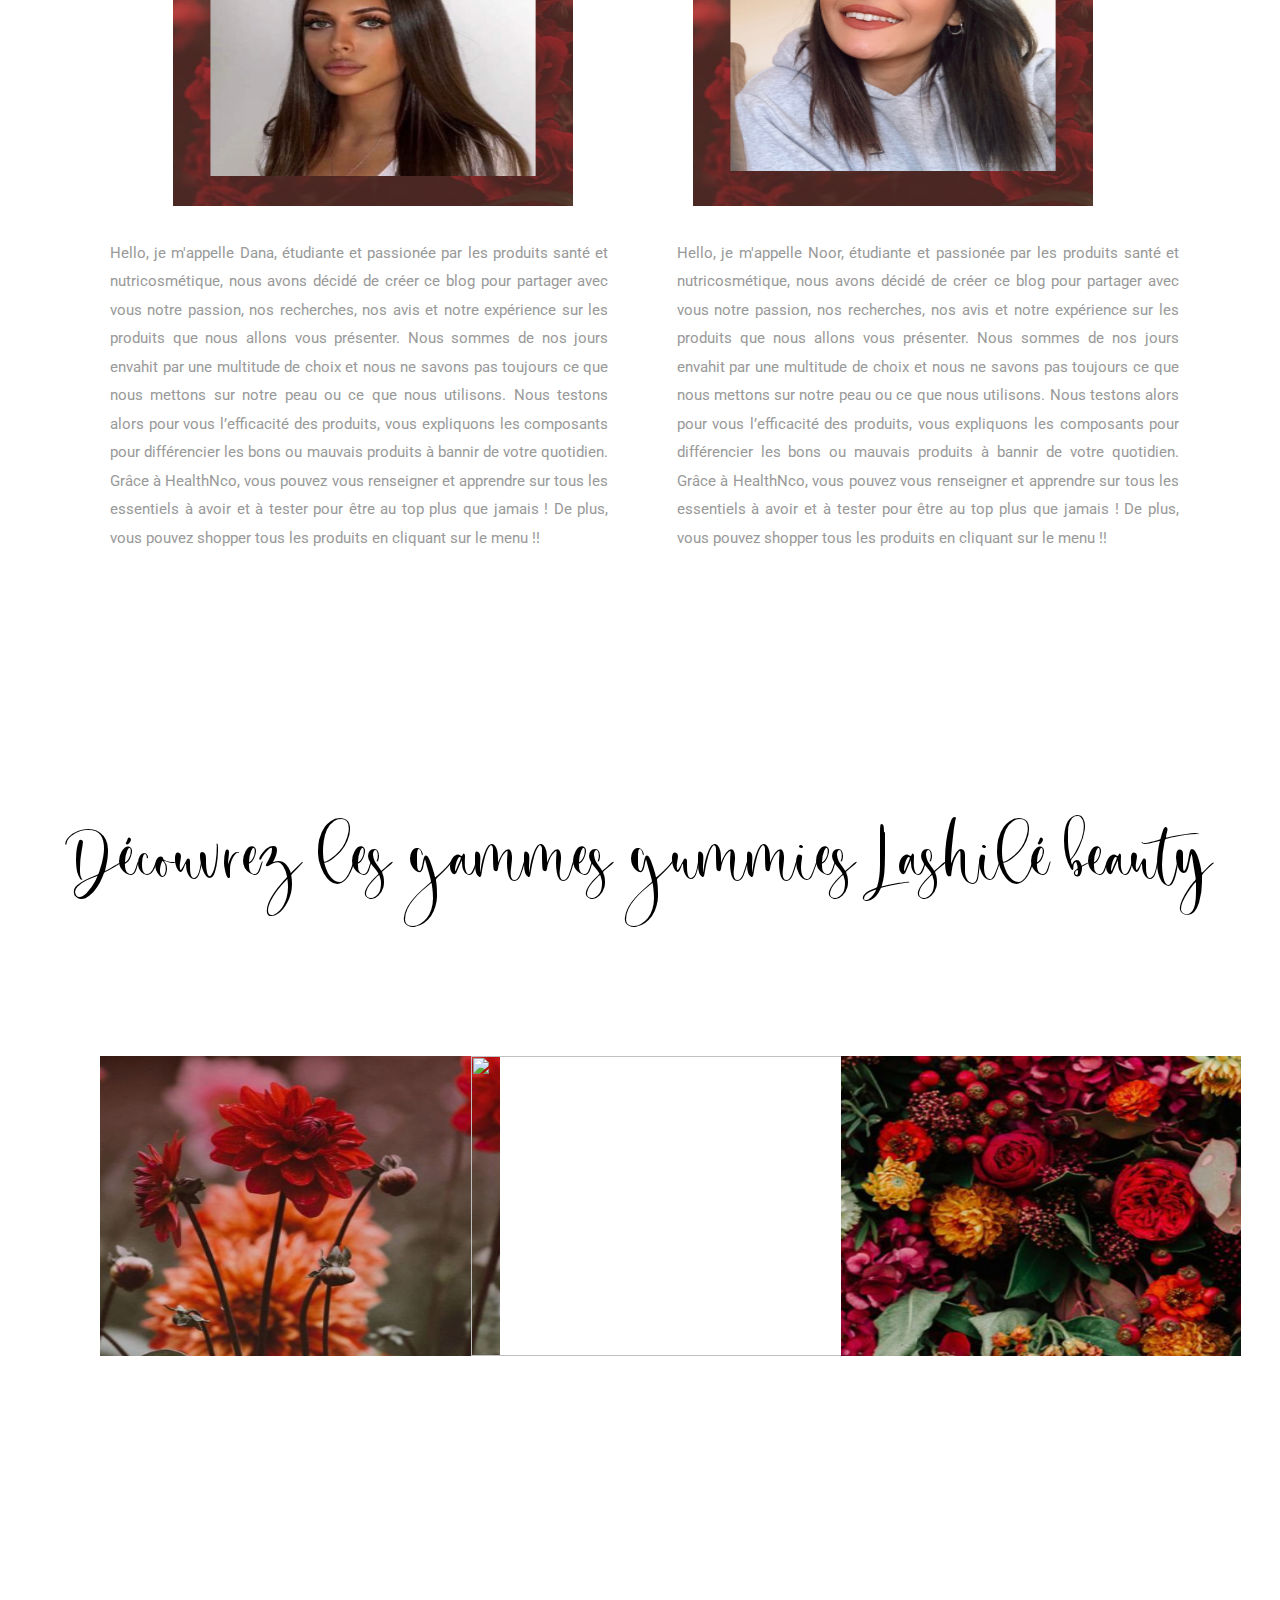
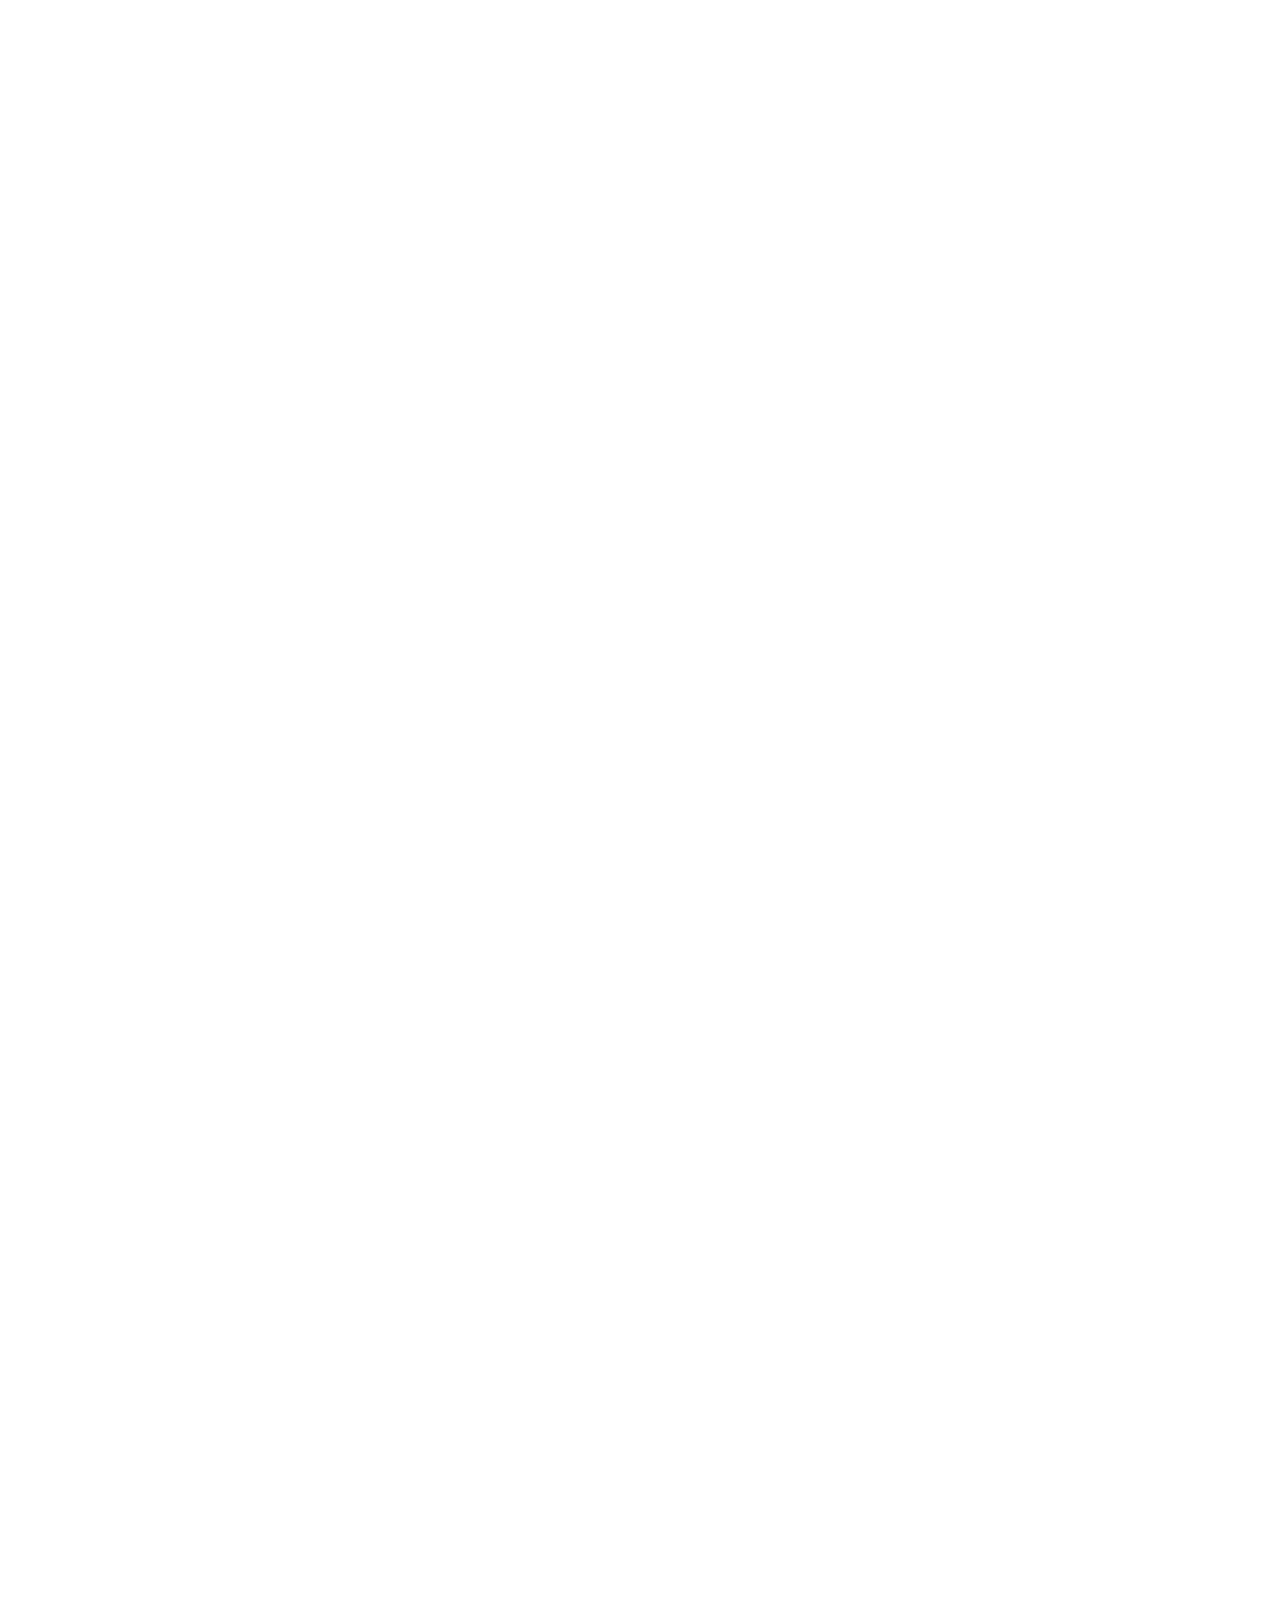
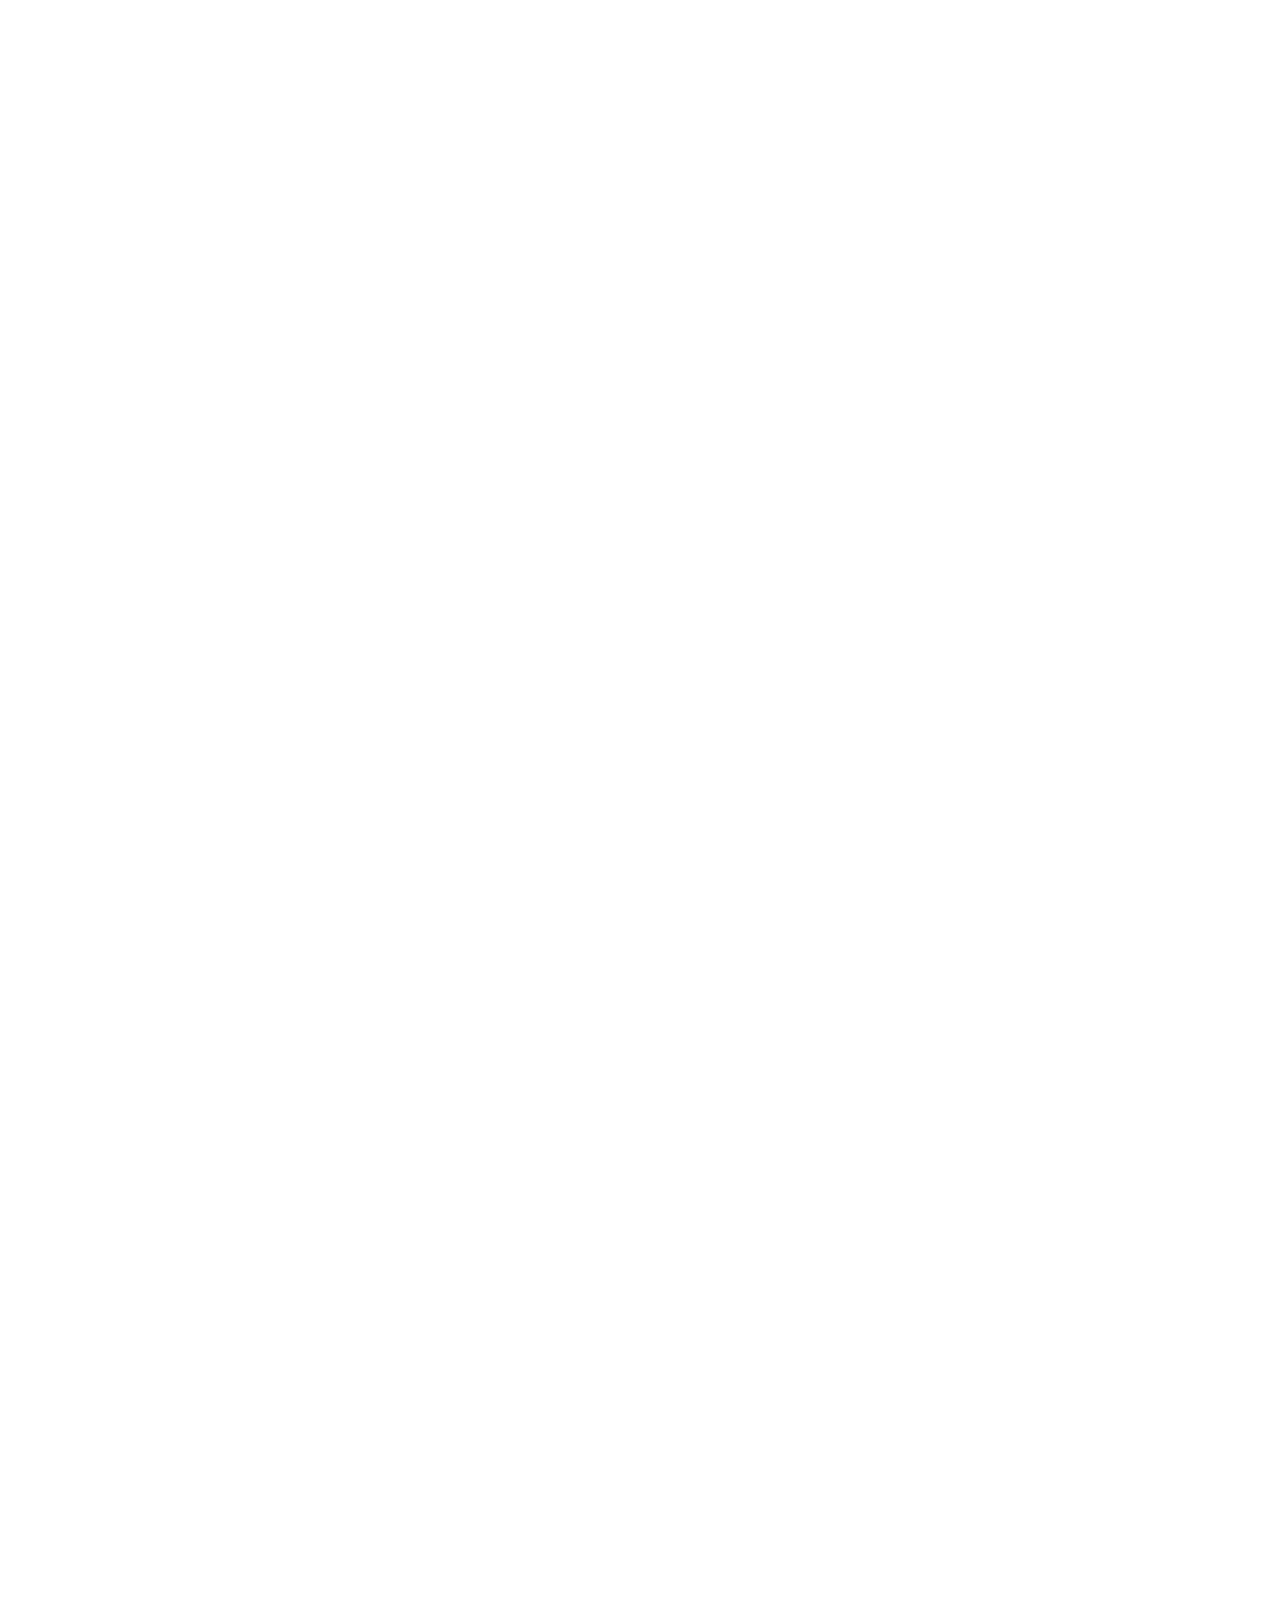
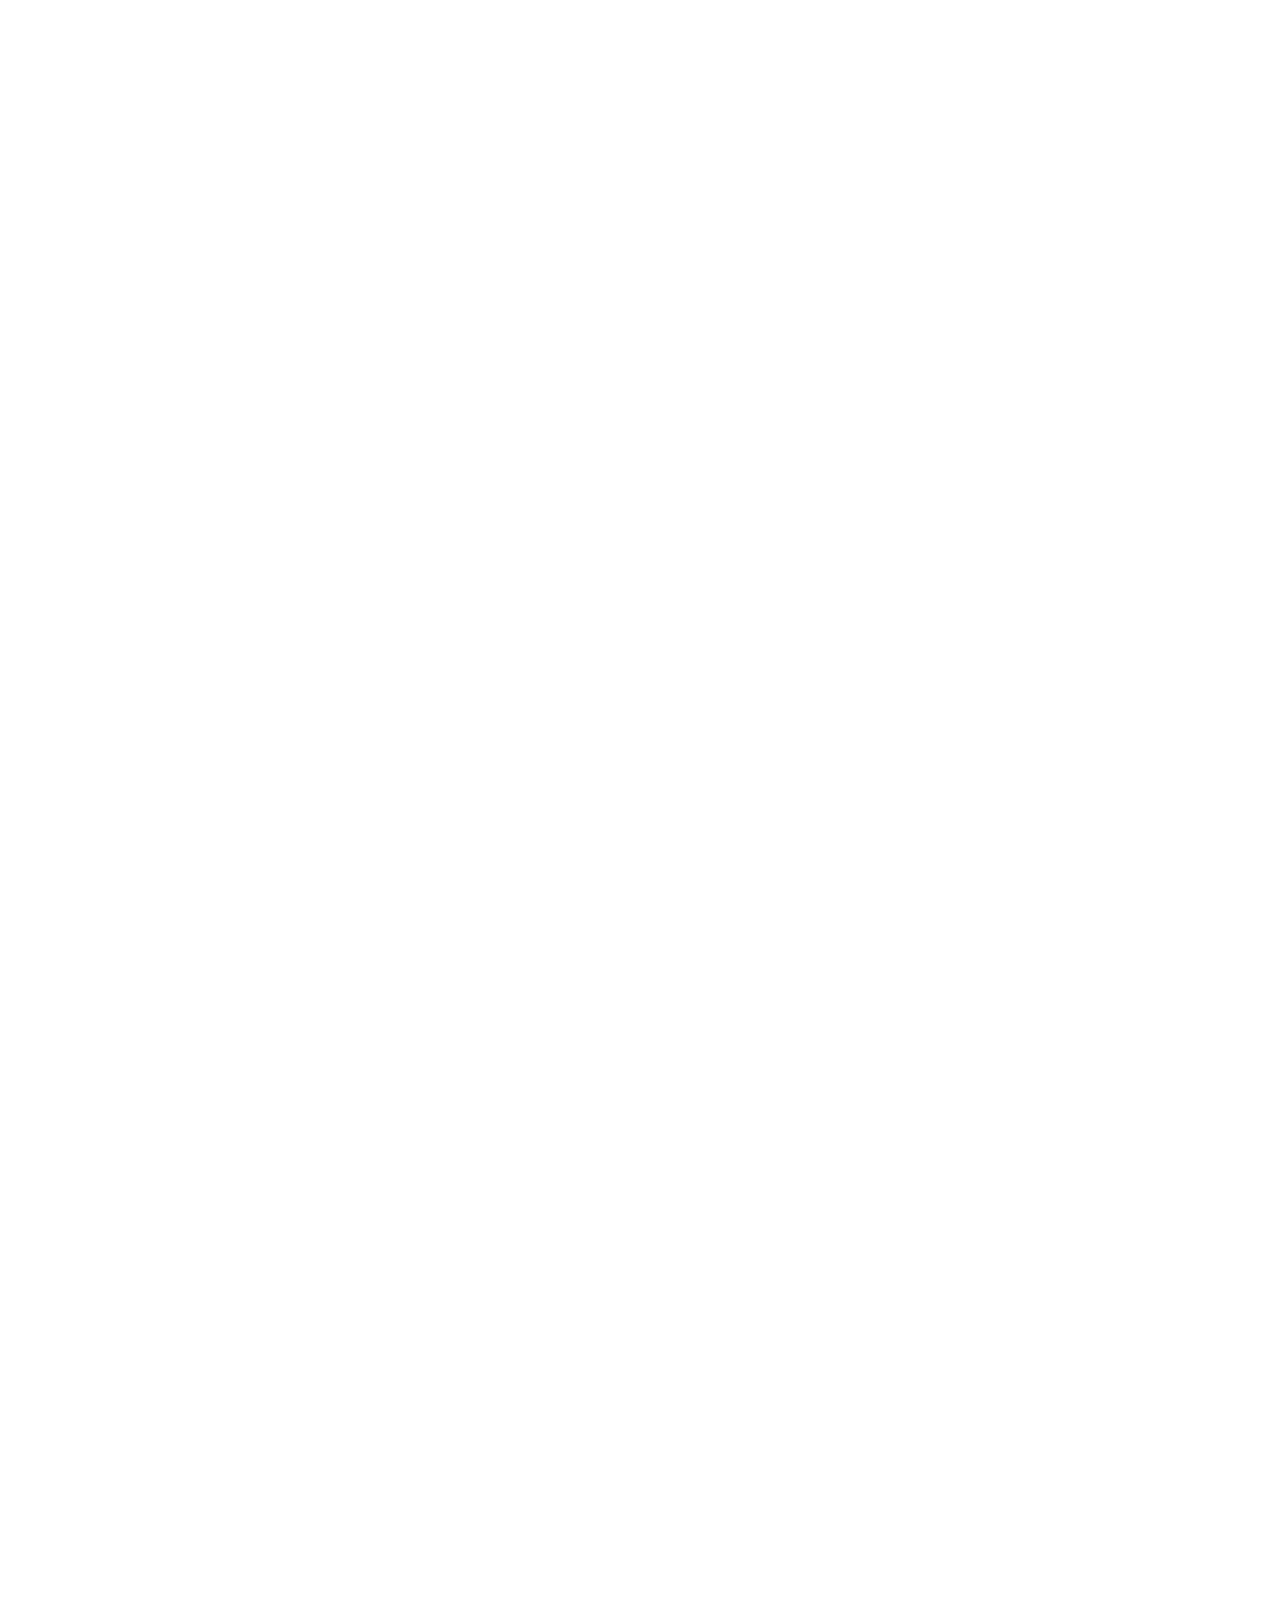
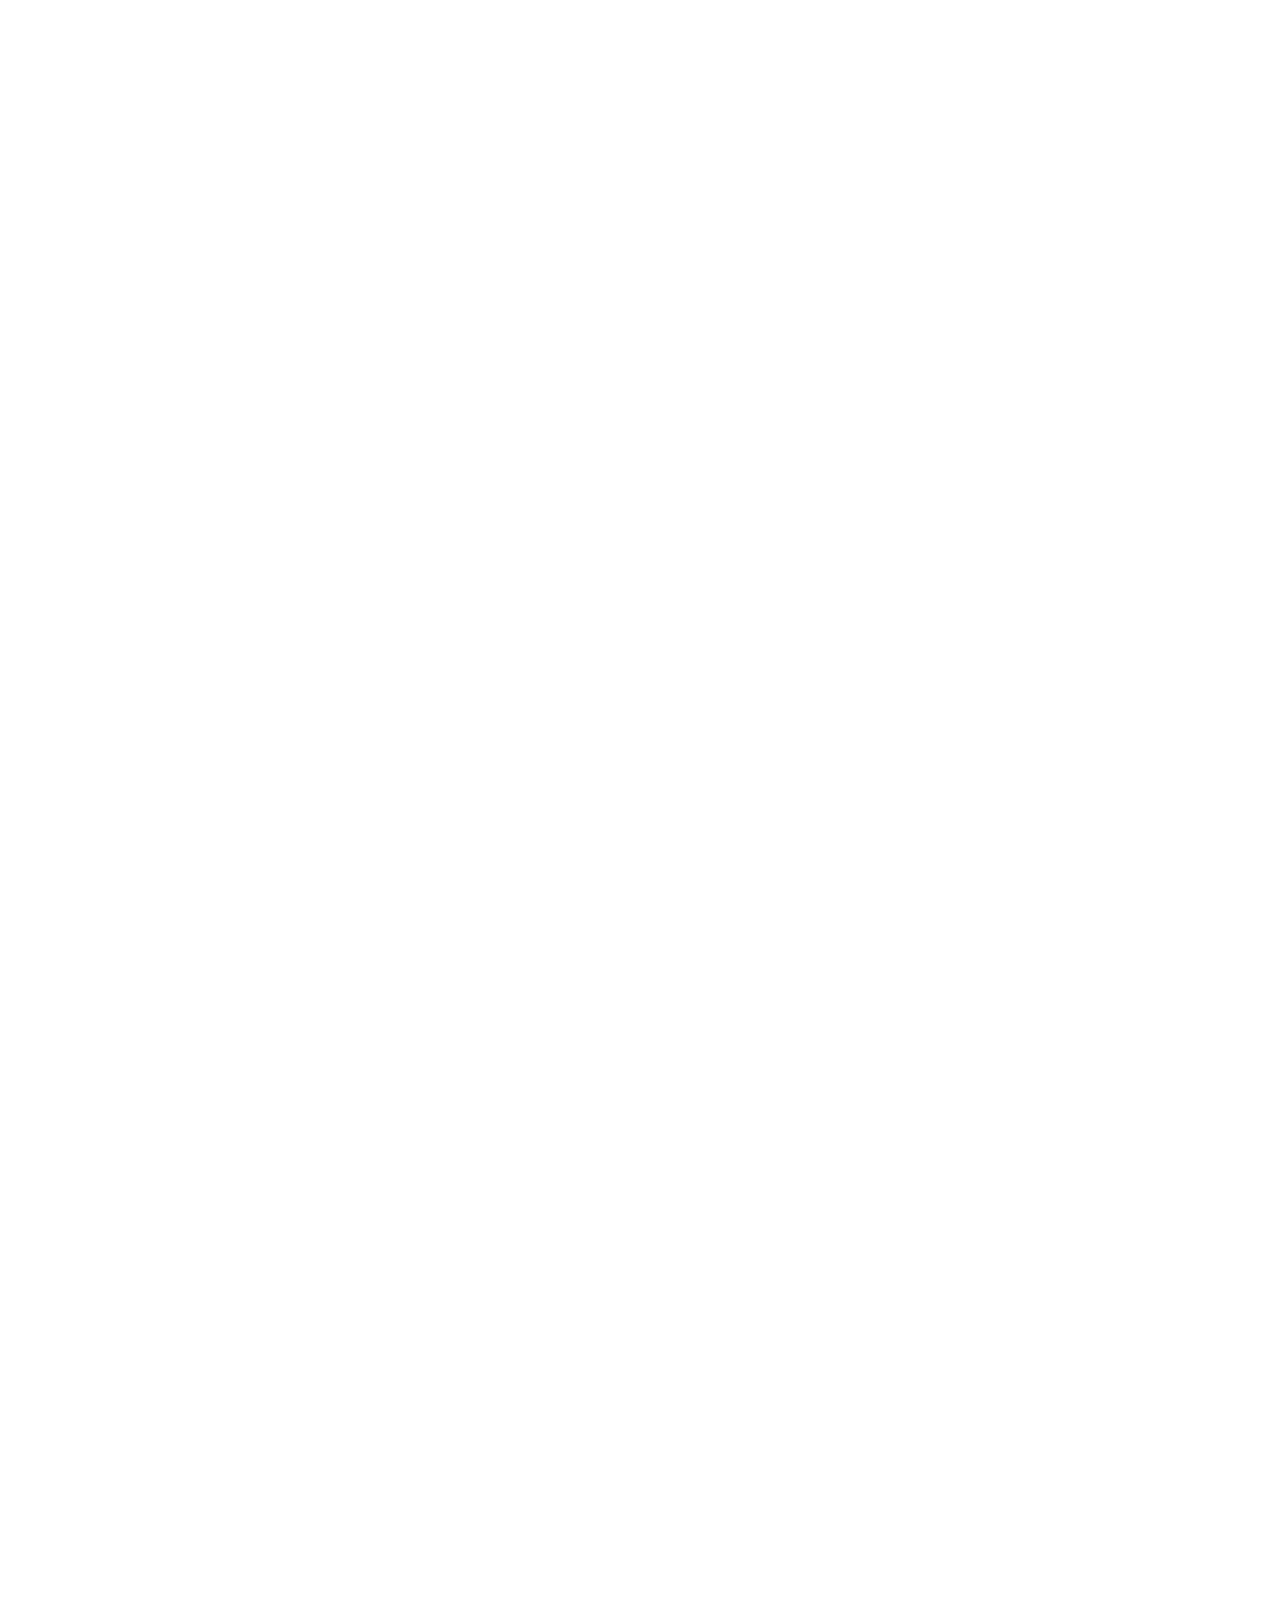
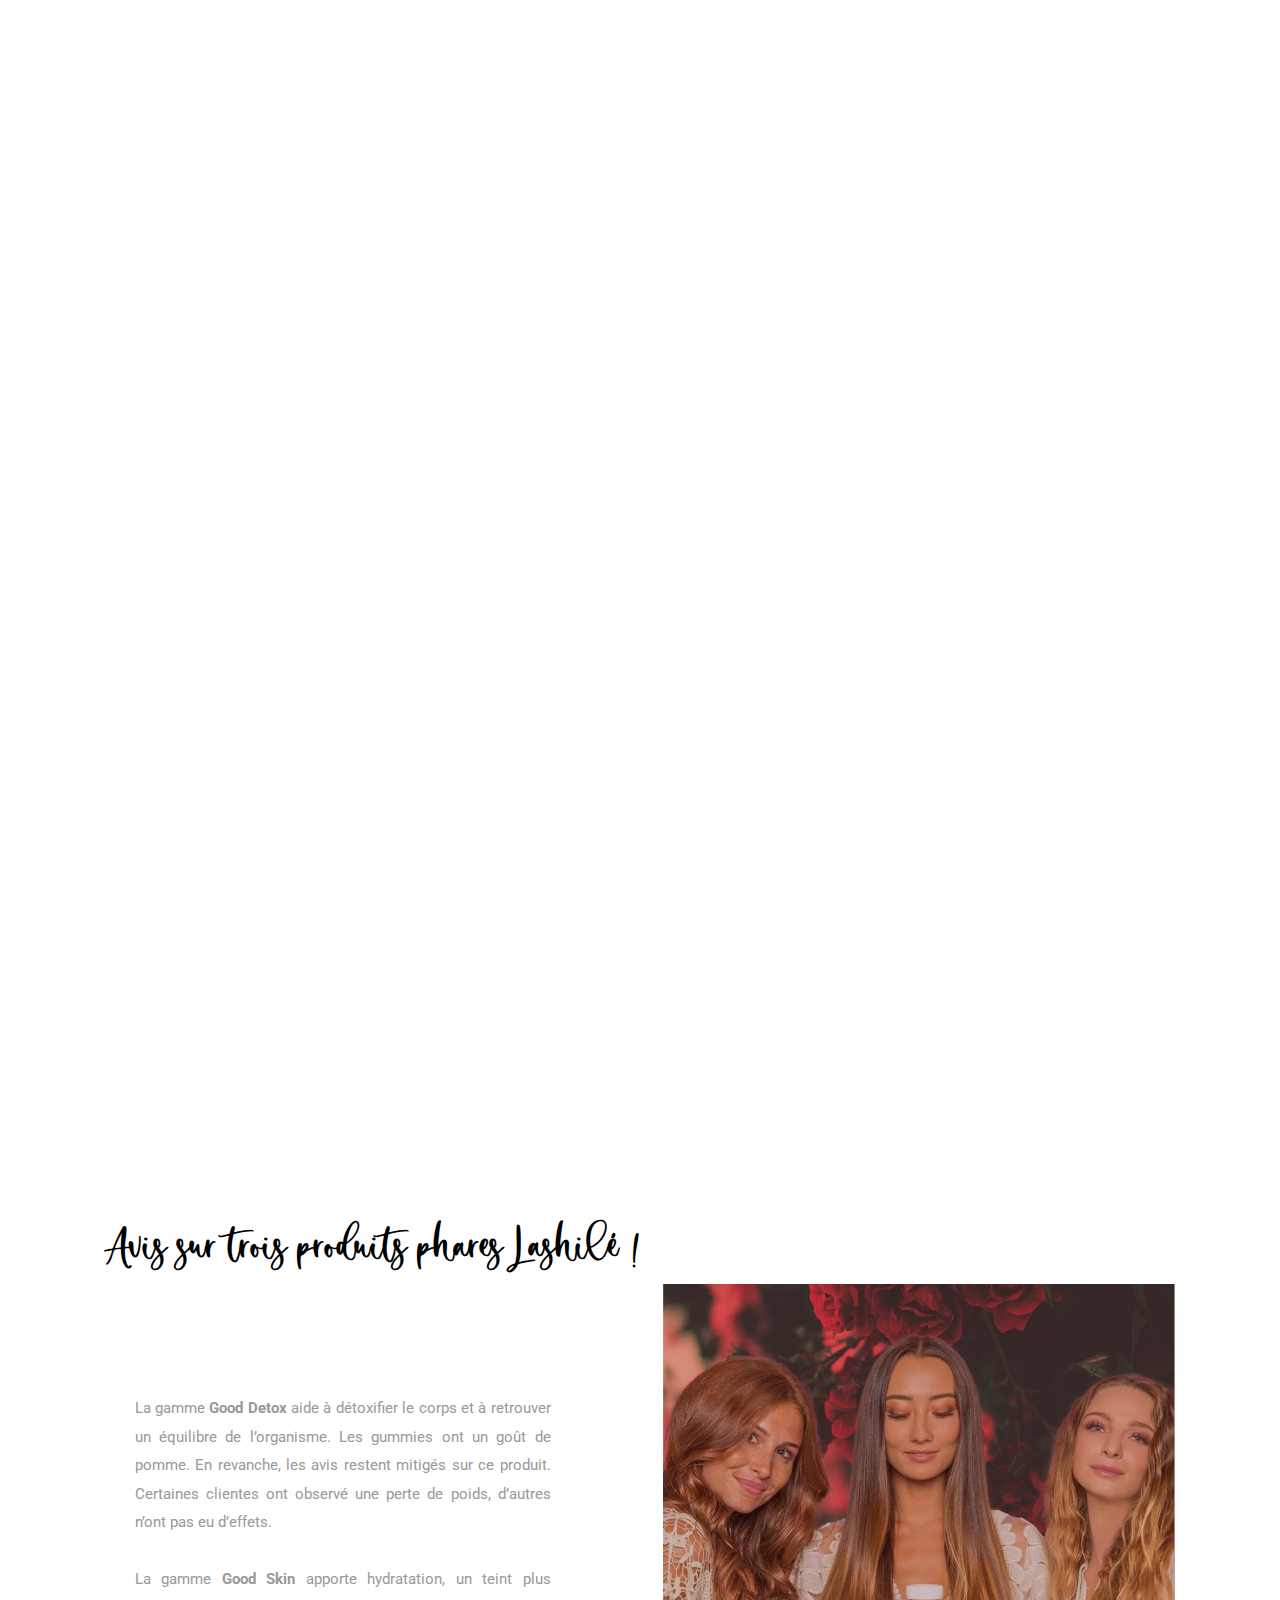
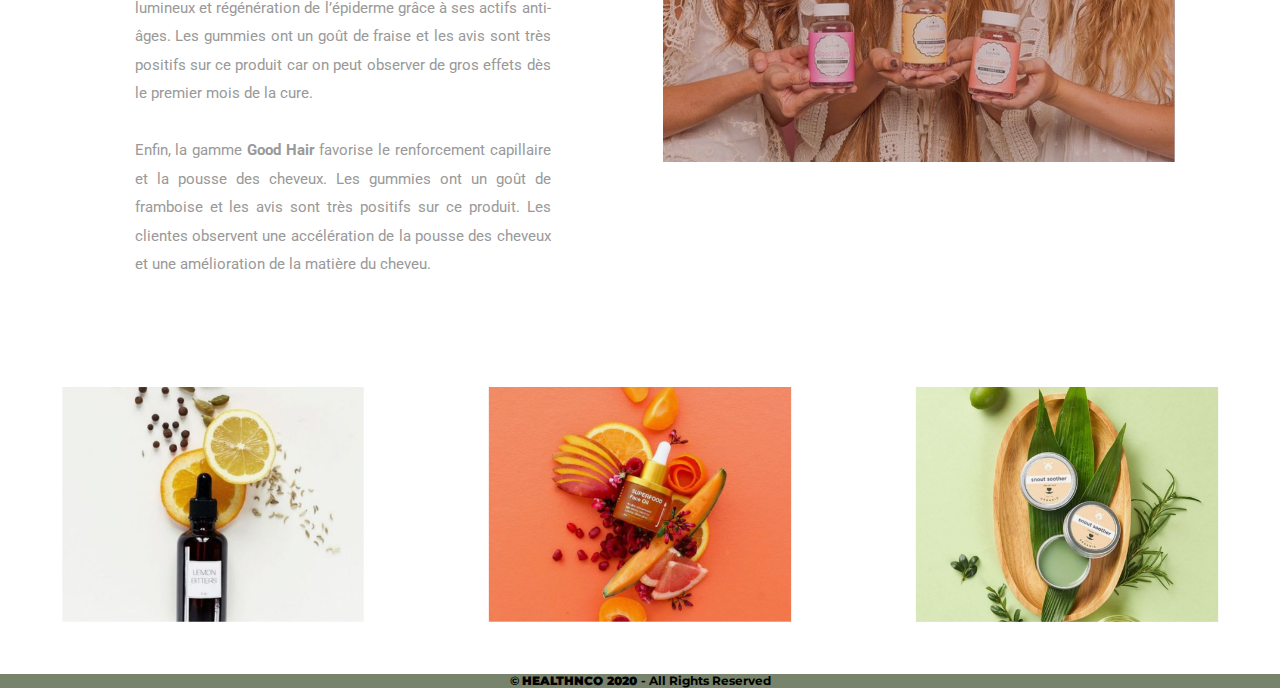
==== commit 976eeb2f: "new-versio," ====
--- a/index.html
+++ b/index.html
@@ -51,16 +51,15 @@
         </div>
 
       <div class="title-group">
-             <p class="title-group-top animate__animated animate__bounce" style="color: #242424" >Conseil de produits santé nutricosmétique</p>
-        
-        <h1 class="title-group-main"  style="color: #242424" >HealthnCo</h1>
-        
-      </div>
-      
-          <a href="#" class="header-button" style="color: #242424">
-      
-        Découvrez
-      </a>
+             <p class="title-group-top animate__animated animate__bounceIn" style="color: #242424" >Conseil de produits santé nutricosmétique</p>
+        
+        <h1 class="title-group-main animate__animated animate__bounceIn"  style="color: #242424" >HealthnCo</h1>
+        
+      </div>
+      
+          <a href="html/nos_produits.html" class="header-button" style="color: #242424">
+                Découvrez
+          </a>
       <ol class="header-slider overflow">
     </div>
   </header>
@@ -72,7 +71,7 @@
     <div class="background">
       <div class="content">
         <div class="title-group">
-          <p class="title-group-top"> Qui sommes-nous ?</p>
+          <p class="title-group-top "> Qui sommes-nous ?</p>
           <h2 class="title-group-main">Nous vous disons tout</h2>
         
         
--- a/css/index.css
+++ b/css/index.css
@@ -323,7 +323,8 @@
   .blog1 img {
     width: 40%;
     height: 550px;
-    margin-top:250px;
+    margin-top:300px;
+    margin-left: 80px;
    
   }
 
@@ -397,6 +398,7 @@
   }
 /***************************************************BLOG 2 COMPO************************************************************/   
 /***************************************************FORMULAIRE**************************************************************/  
+
 .facts {
     background: #77836A;
   }
@@ -479,6 +481,7 @@
     margin: 0;
     padding: 0;
     background: url('../images/fond_test_3.png') fixed;
+    
   }
 
   header {
@@ -591,44 +594,6 @@
  /*blog 1*/ 
 /****************changer le titre ************************************/
 
-/*
-
-  .blog1 img {
-    width: 300px;
-    height: 300px;
-    margin-top: -00px;
-    margin-left: 180px;
-   
-  }
-
-  .title-compo .title-blog-text1 {
-    margin-left: -420px;
-    margin-top: -300px;
-    white-space:pre;
-    font-size: 18px;
-    
-  }
-
-  .titretexte 
-  { 
-    width: 50% 
-  }
-
-  
-
-
-.text .blogtext1 {
-    color: #999999;
-    font-family: "Roboto", sans-serif;
-    font-size: 1.2em;
-    line-height: 1.9em;
-    text-align: justify;
-    width: 160%;
-    display: block;
-    margin-left:-300px;
-    margin-top: 300px;
-  }
-*/
 
 .blog1 {
   display: flex;
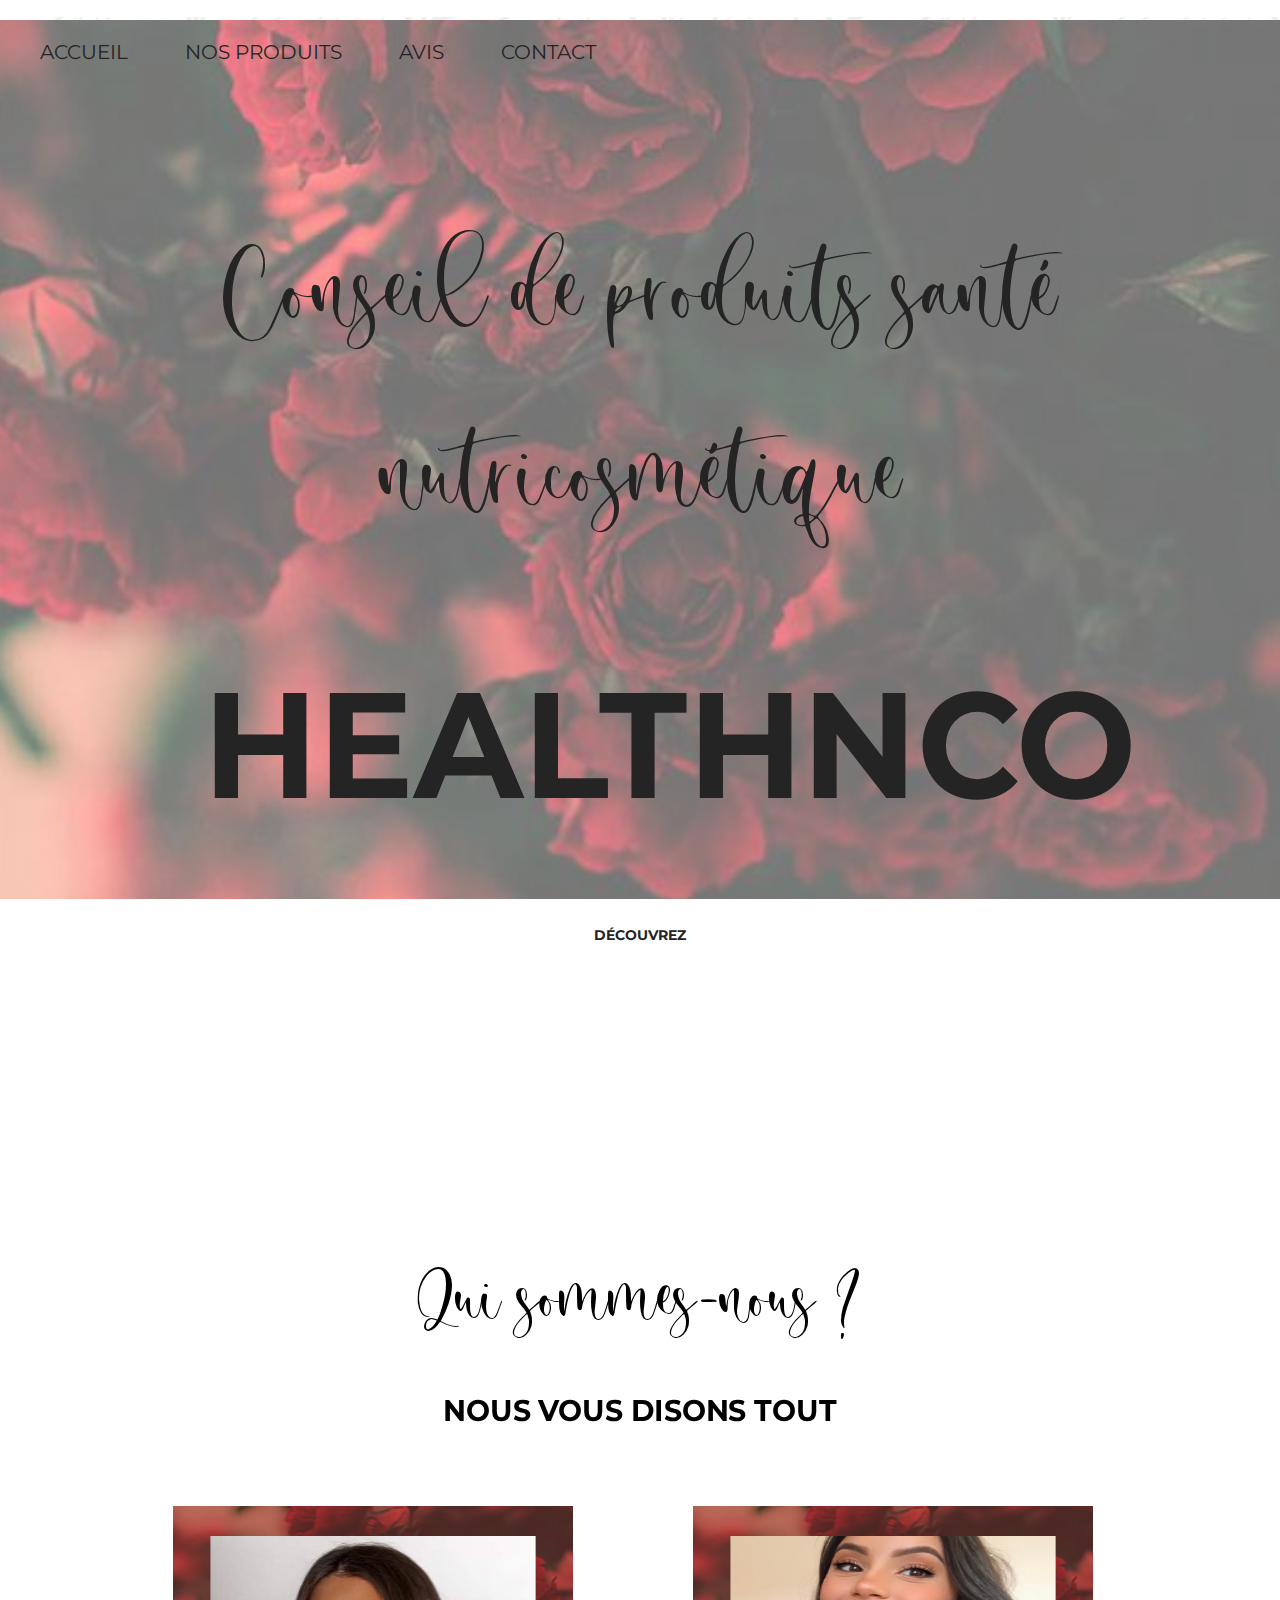
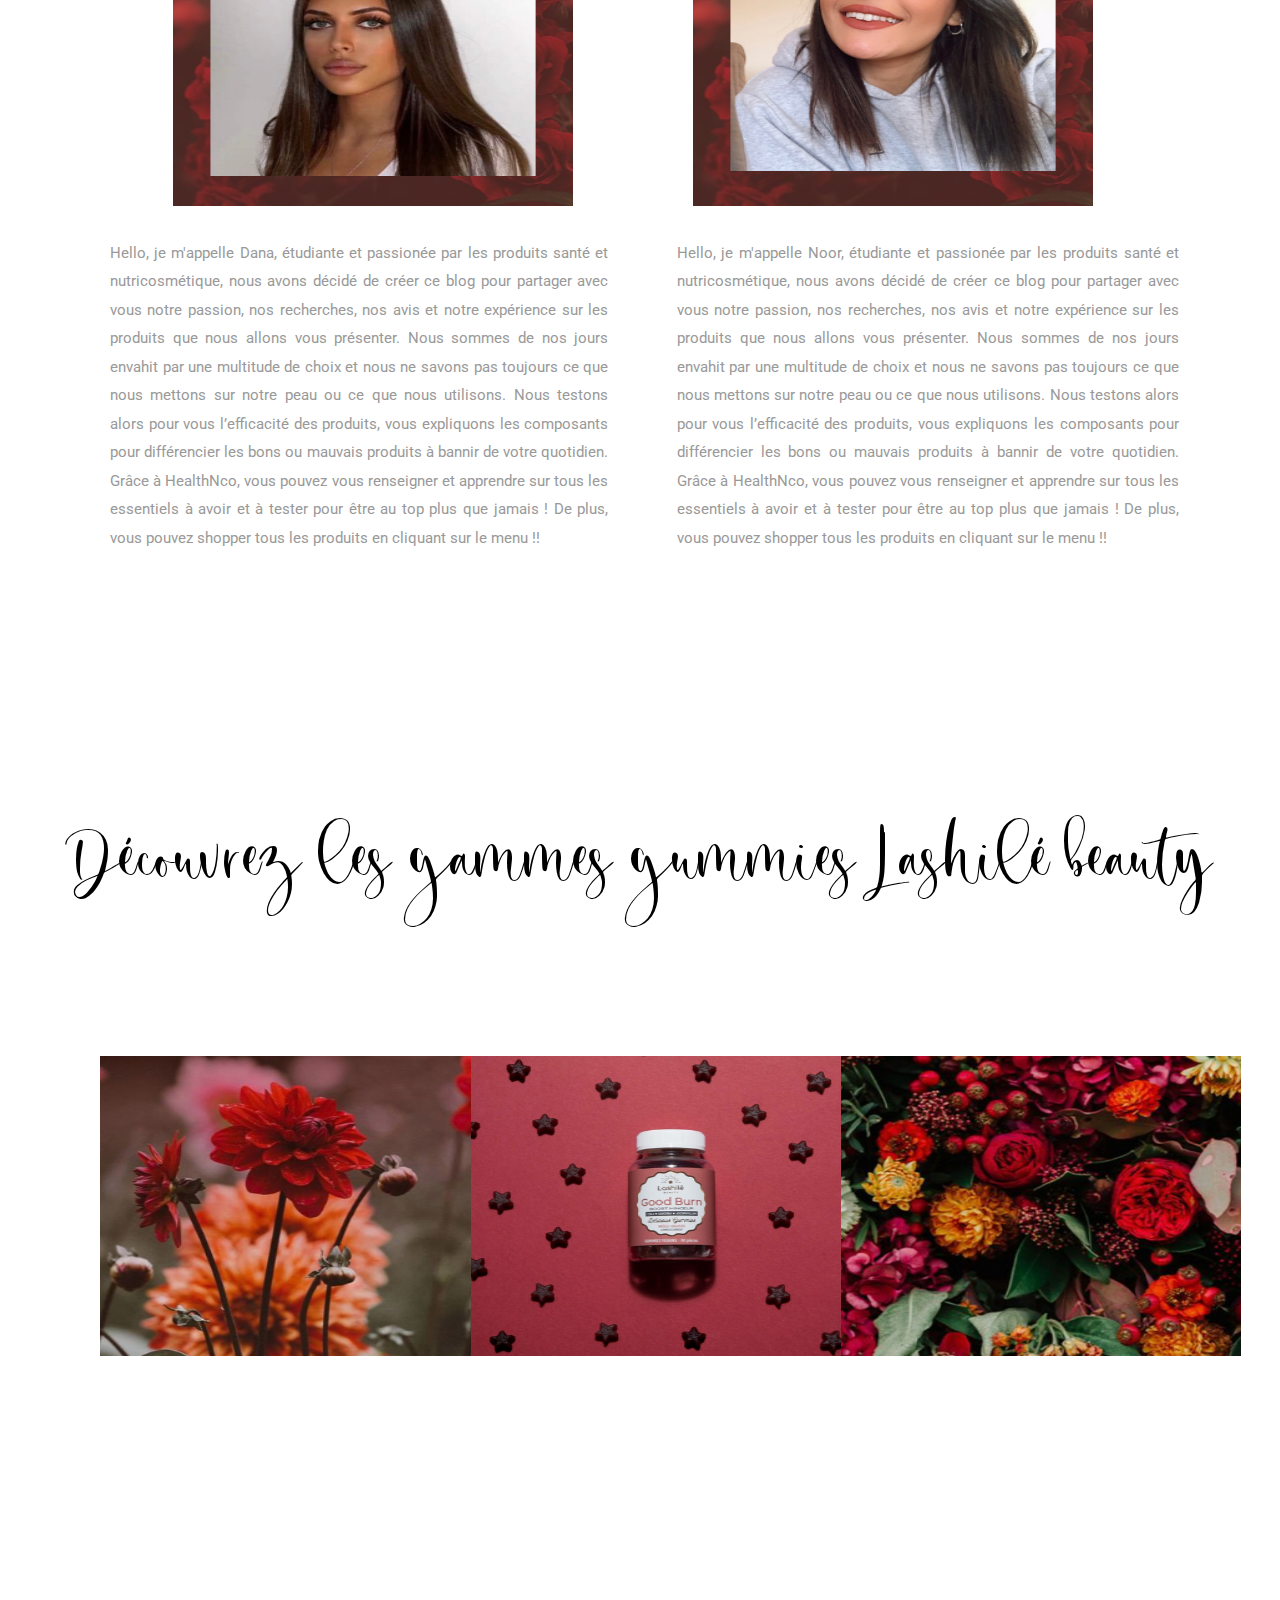
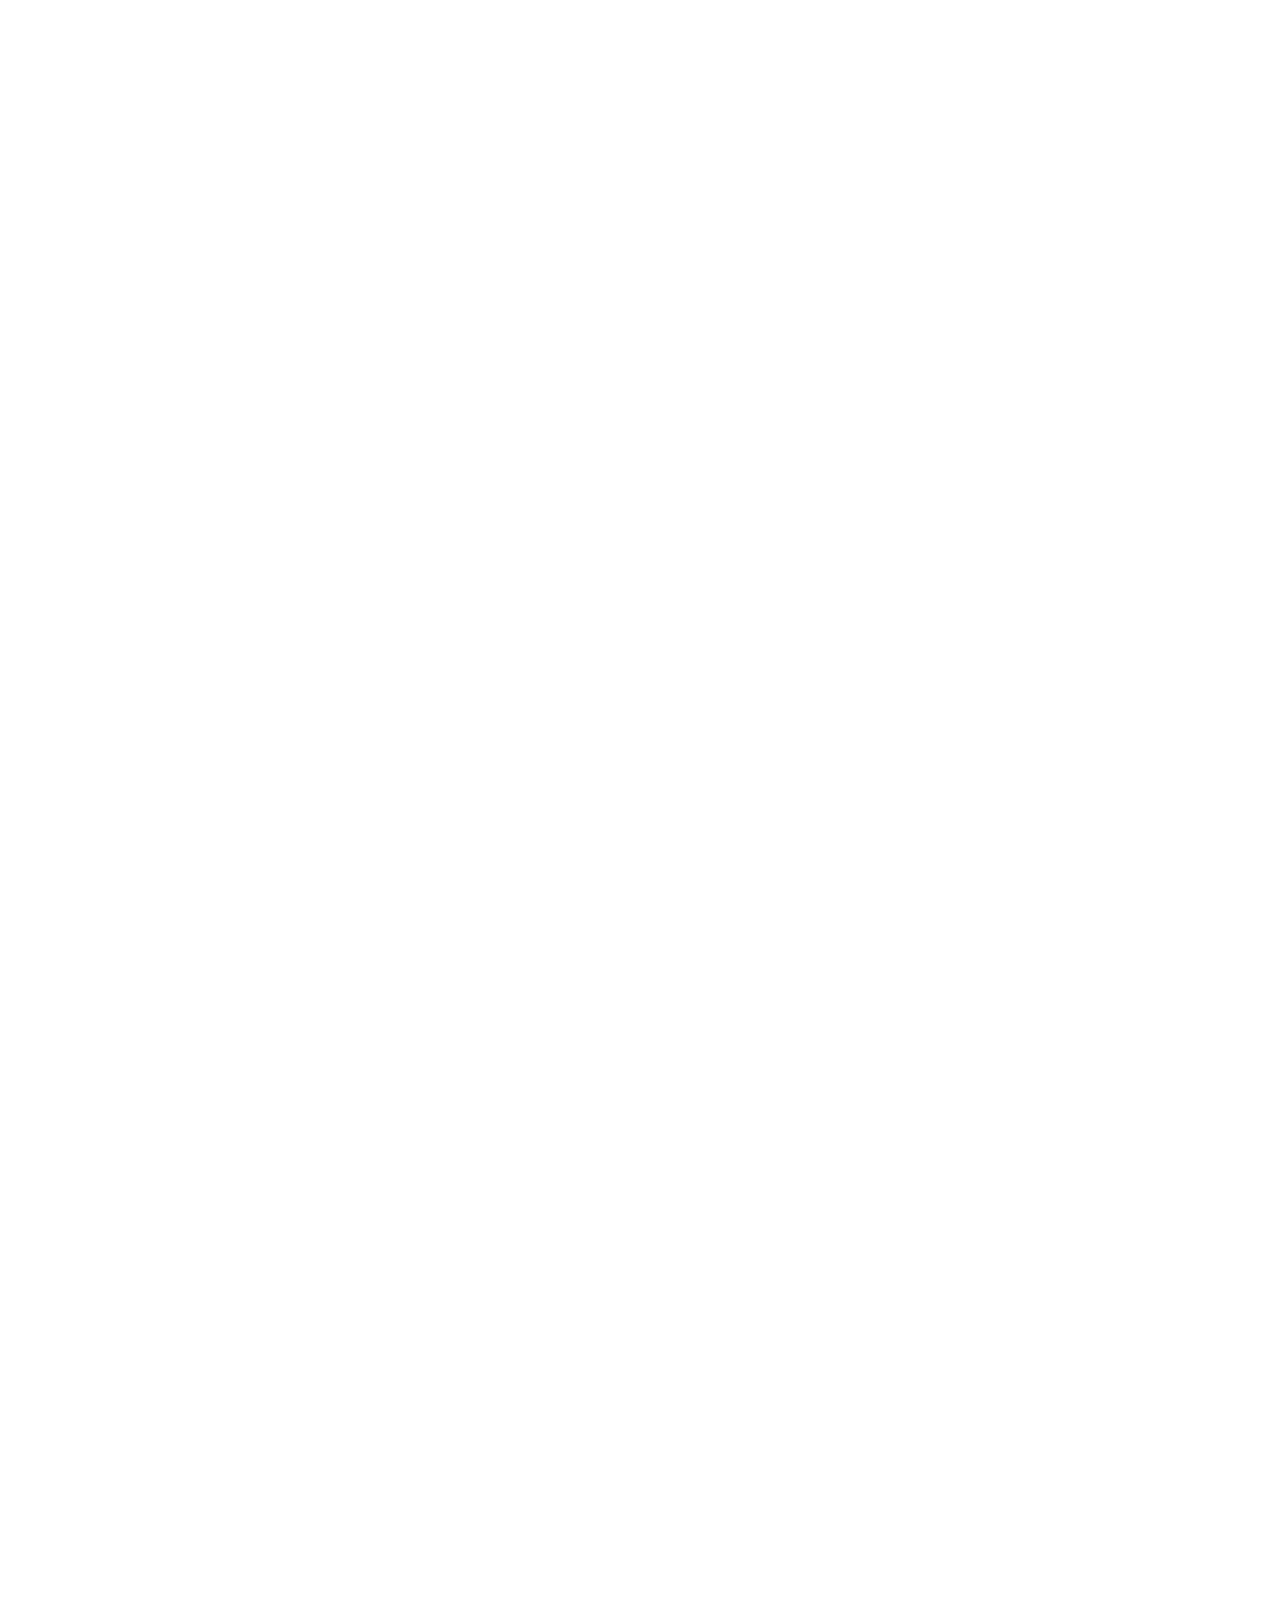
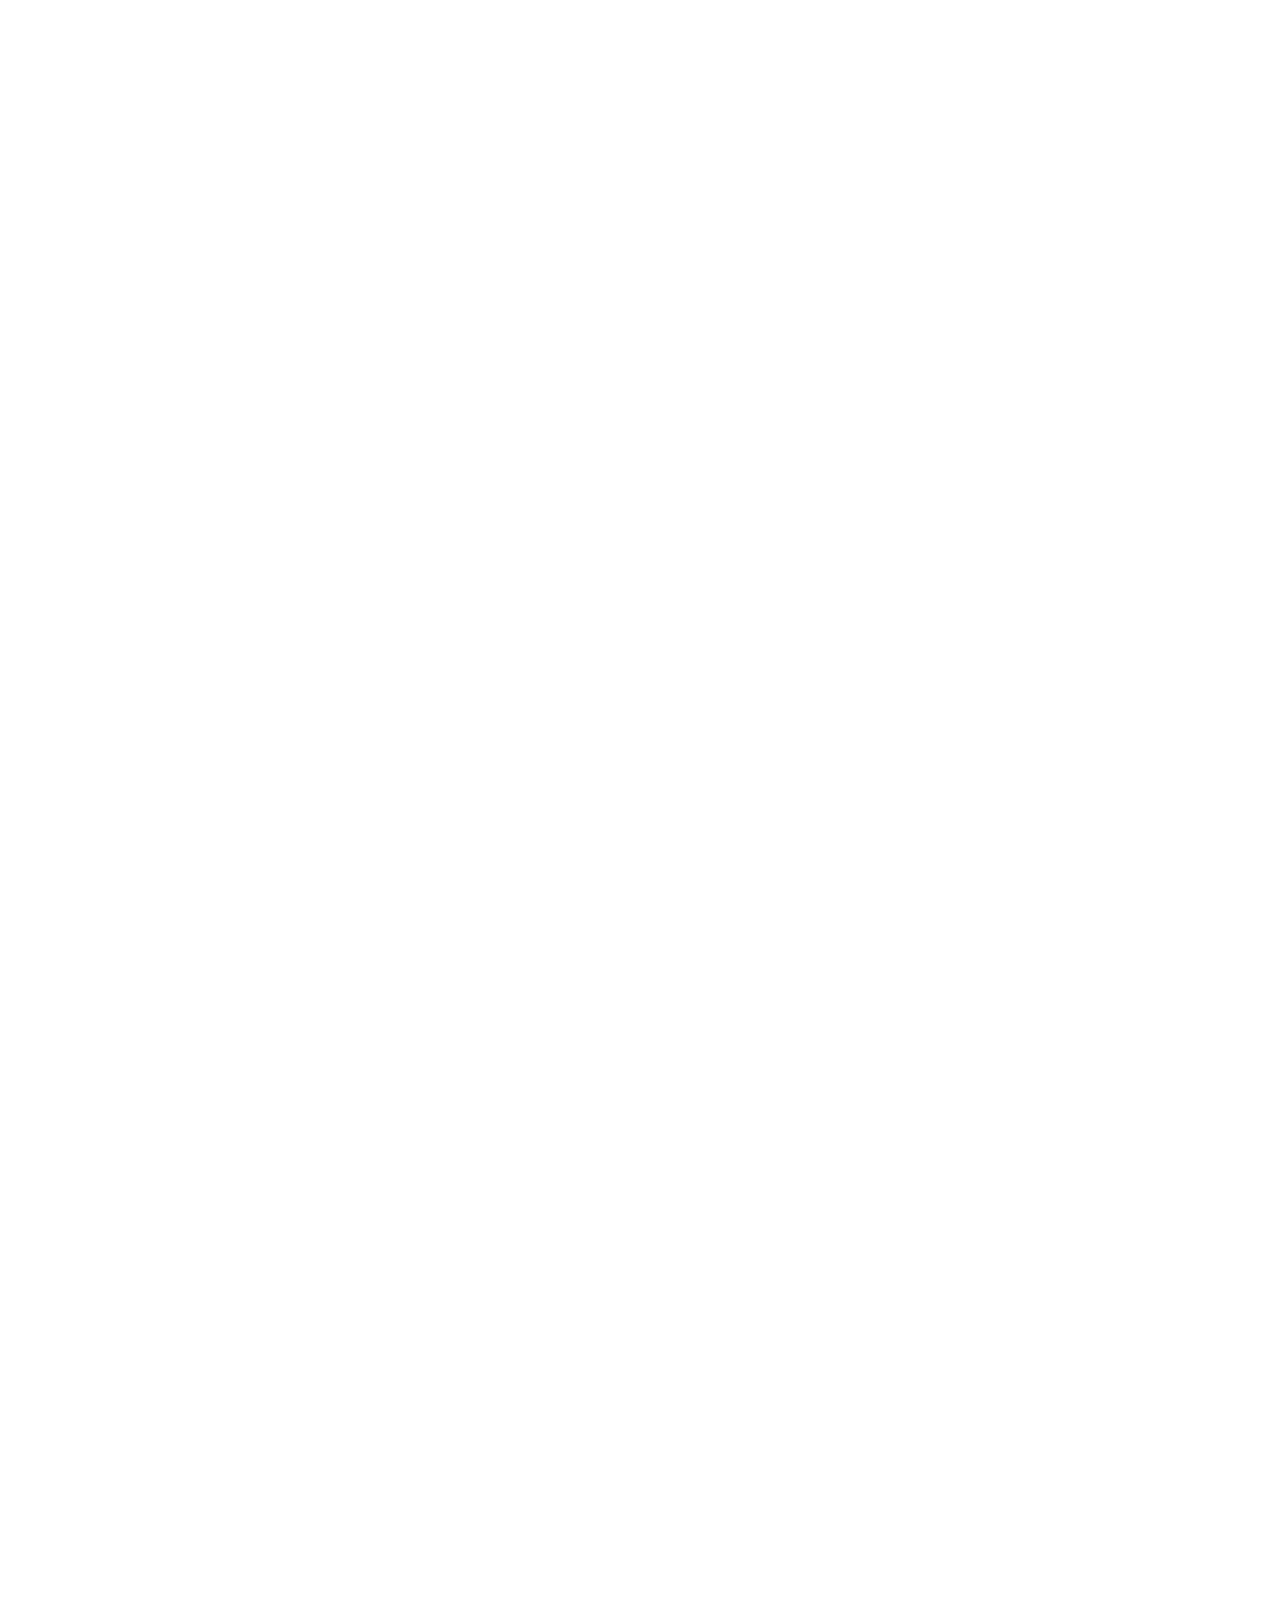
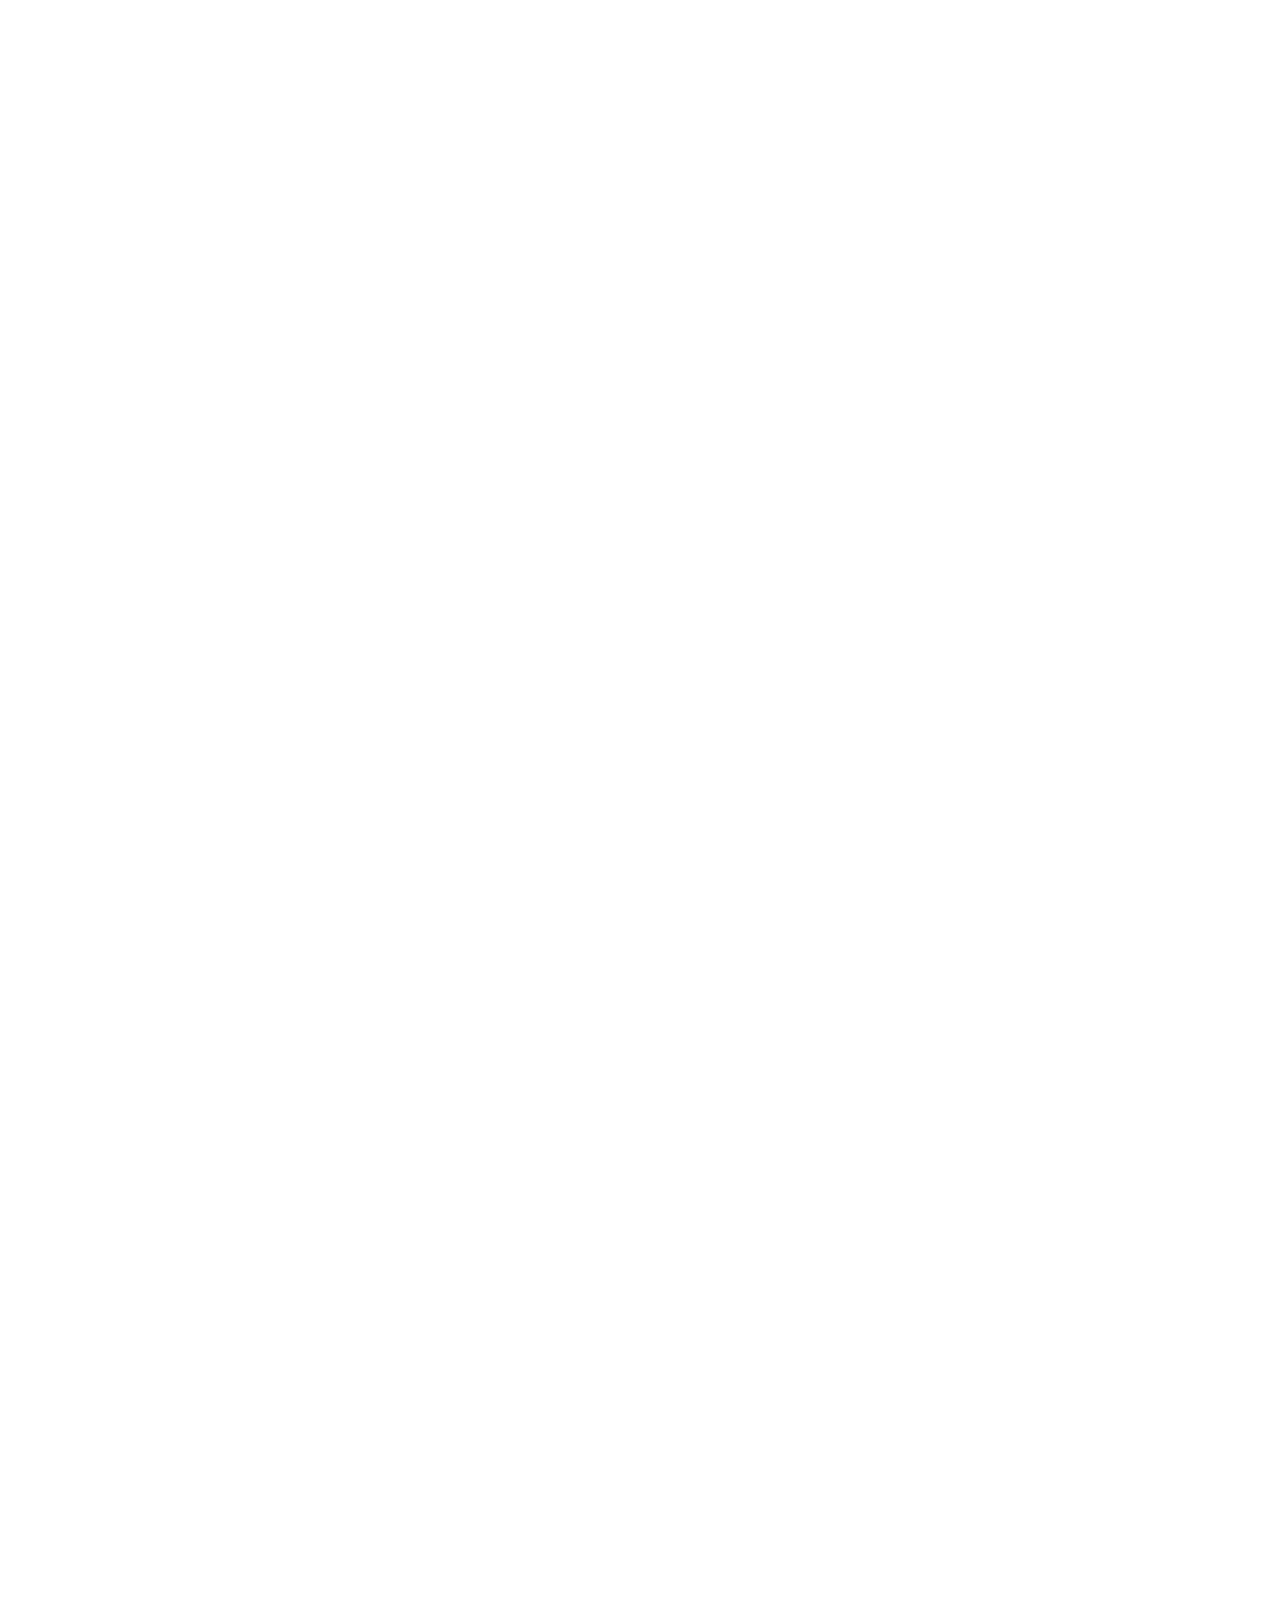
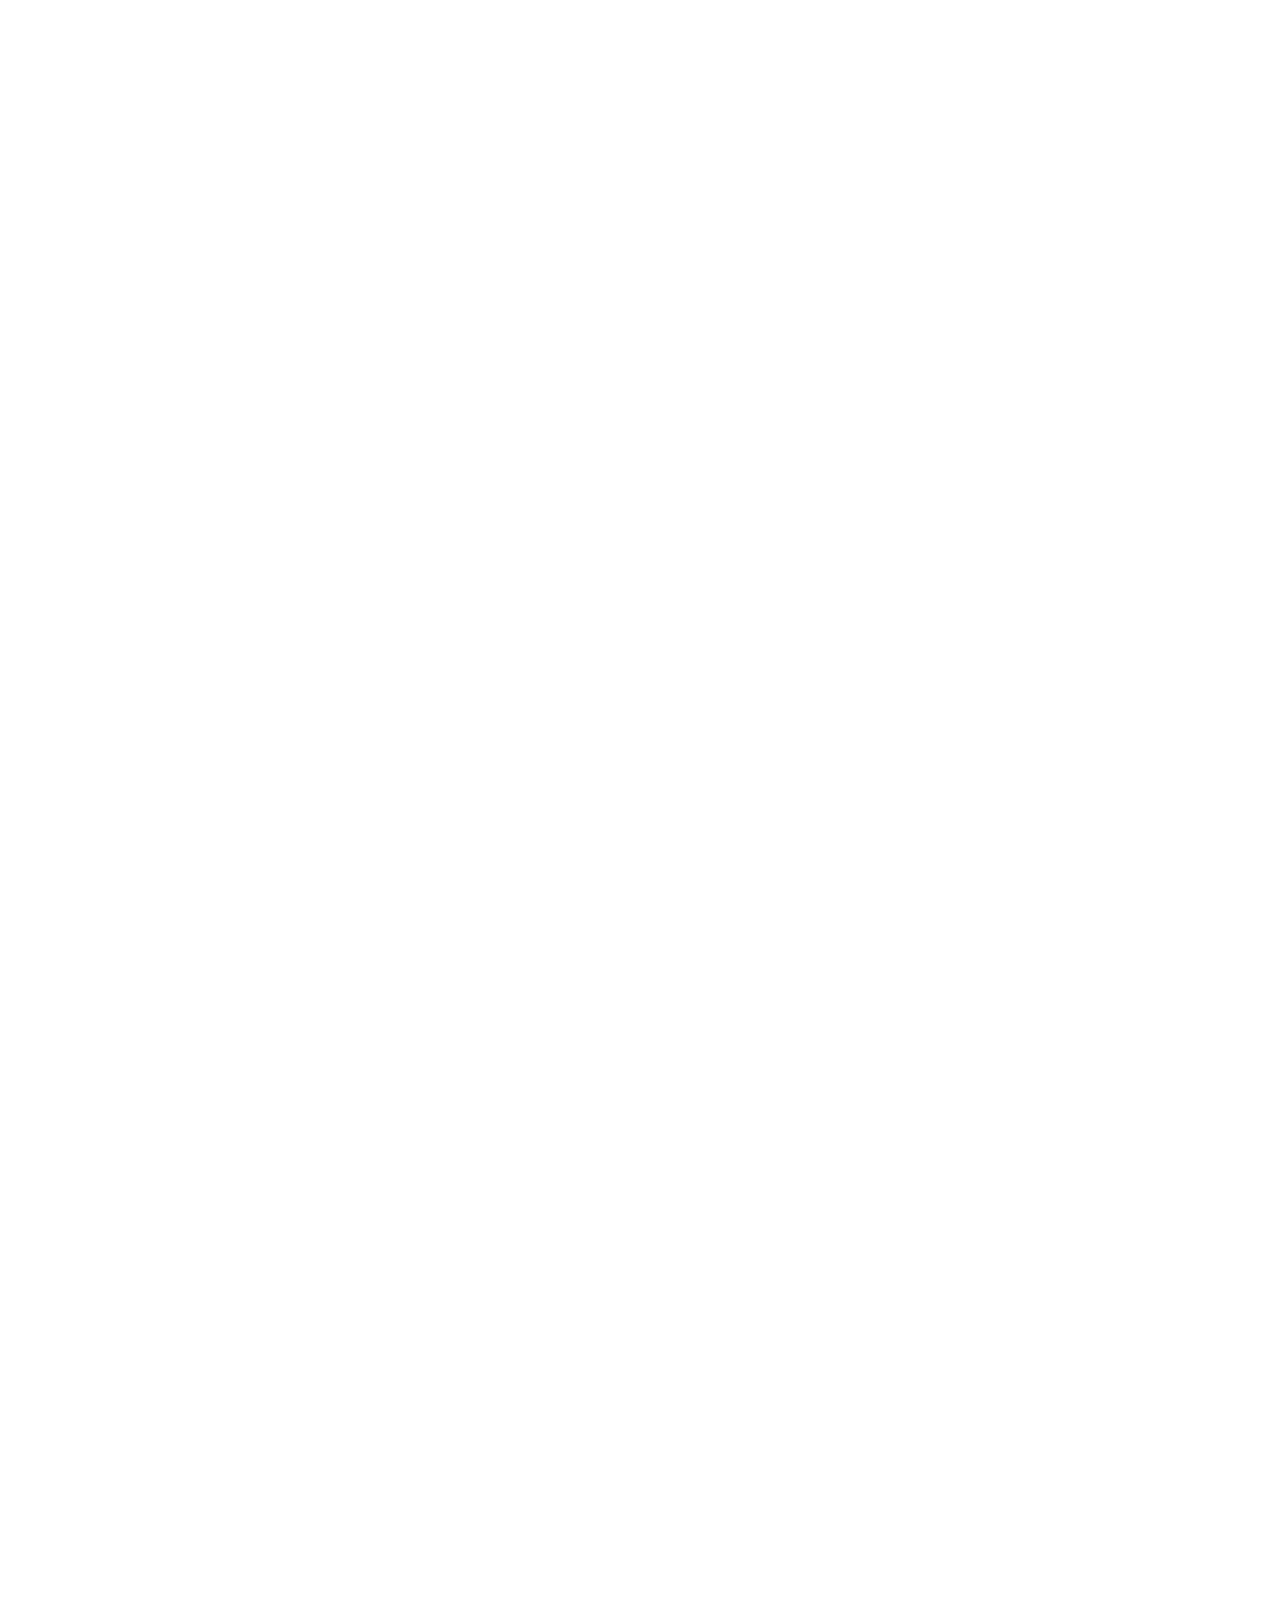
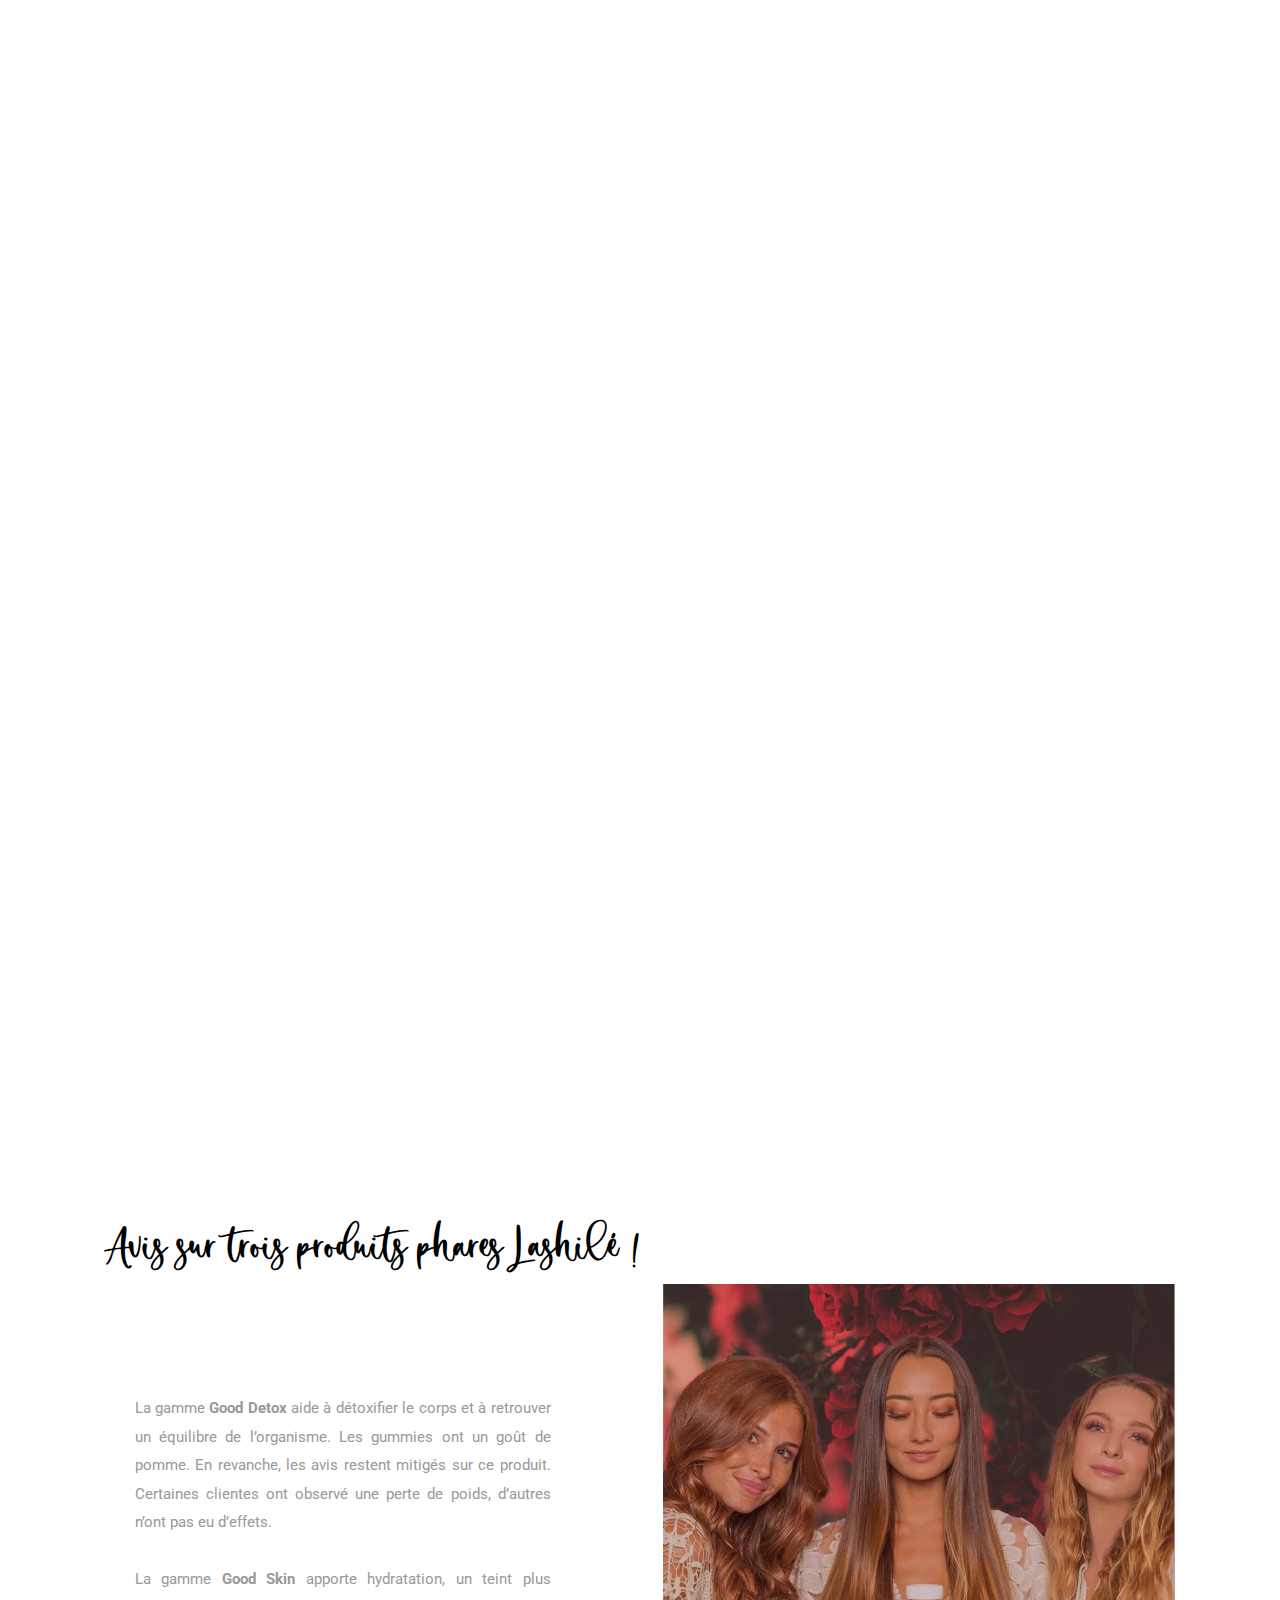
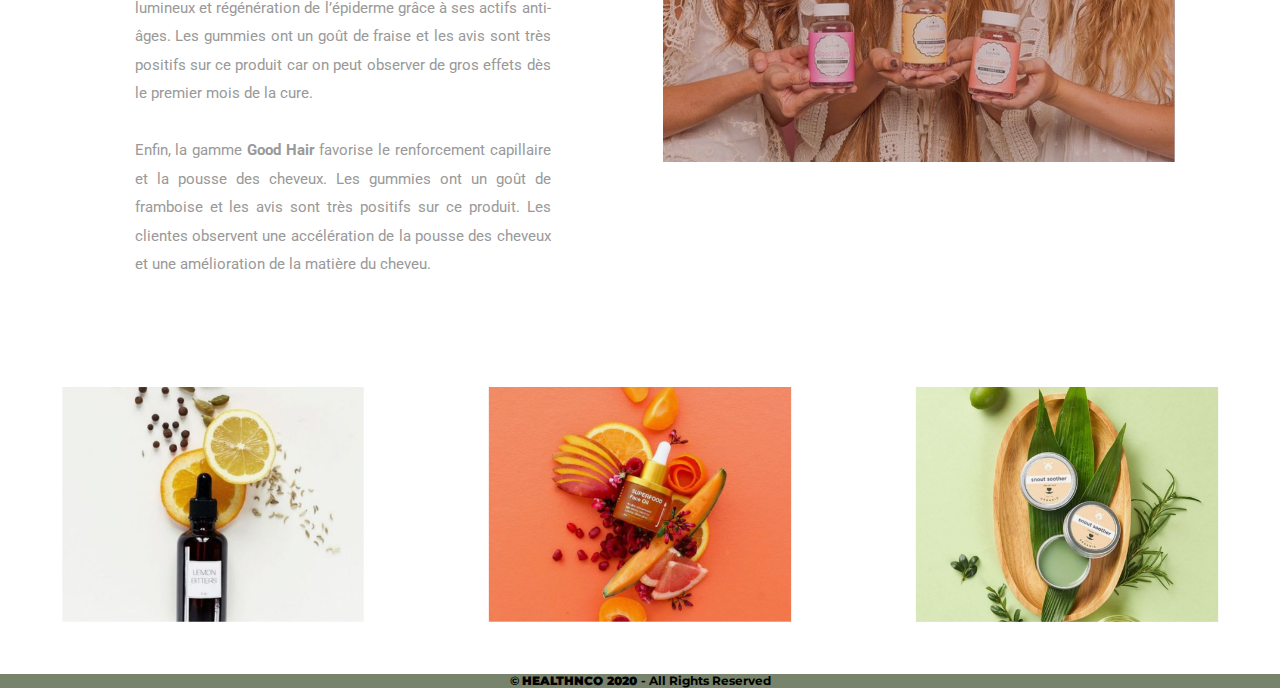
==== commit 78f21e5a: "version-2.0" ====
--- a/index.html
+++ b/index.html
@@ -128,7 +128,7 @@
             </div>
           </div>
             <div class="images-group-child2">
-              <img src="images/lashilé_burn.png" class="img-thumbnail" class="img-fluid" width="400" height="300">
+              <img src="images/lashile_burn.png" class="img-thumbnail" class="img-fluid" width="400" height="300">
               <div class="image-hover">
                   
               </div>
